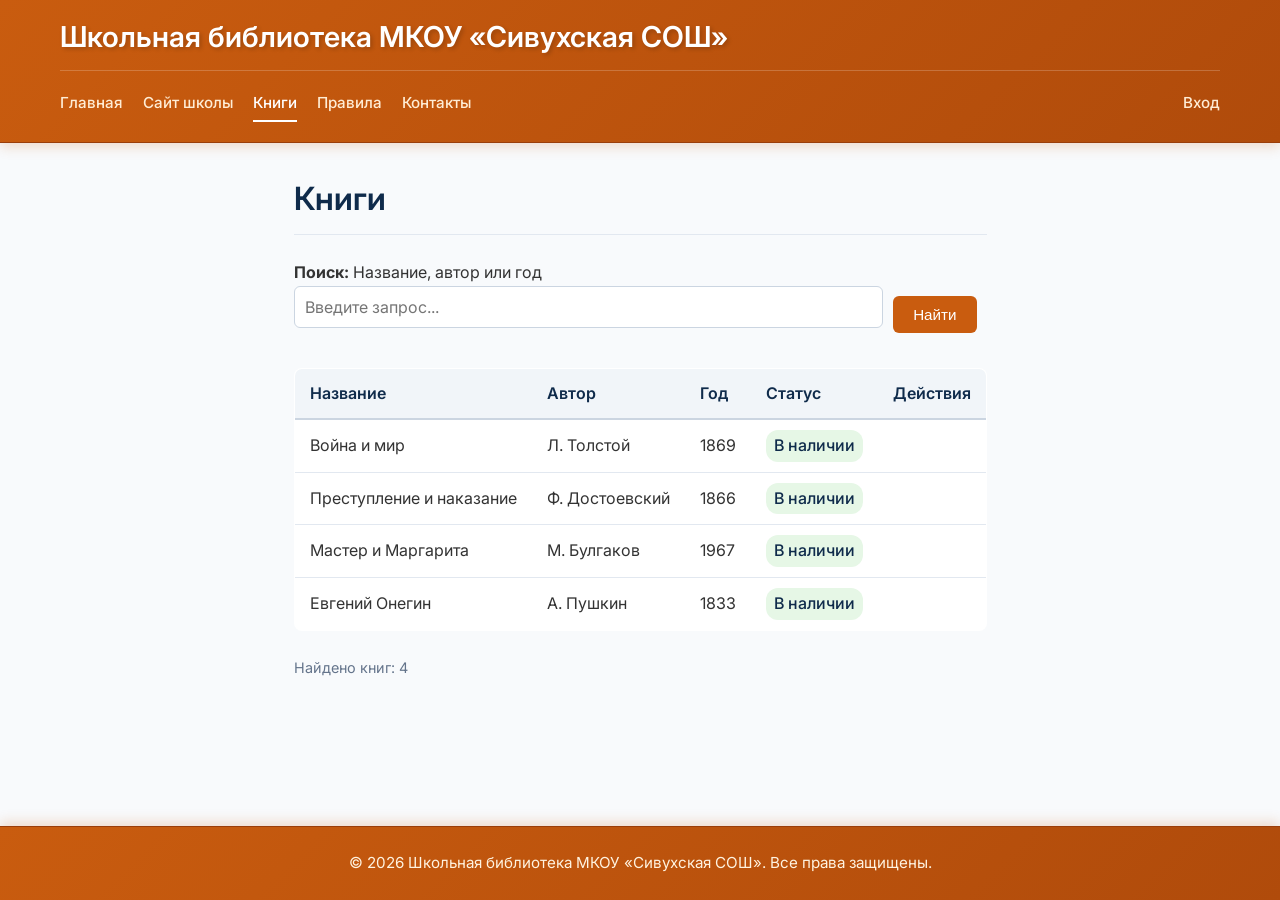
==== books.html @ e42923ff "Add files via upload" ====
<!DOCTYPE html>
<html lang="ru">
<head>
    <meta charset="UTF-8">
    <meta name="viewport" content="width=device-width, initial-scale=1.0">
    <title>Книги - Школьная библиотека</title>
    <style>
        * {
            margin: 0;
            padding: 0;
            box-sizing: border-box;
        }

        body {
            font-family: 'Inter', sans-serif;
            line-height: 1.6;
            color: #333;
            background-color: #f8fafc;
            display: flex;
            flex-direction: column;
            min-height: 100vh;
        }

        .container {
            max-width: 1200px;
            margin: 0 auto;
            padding: 0 20px;
        }

        .site-header {
            background: linear-gradient(135deg, #c95c0f 0%, #b04b0b 100%);
            border-bottom: 1px solid #9a3e0a;
            padding: 20px 0;
            box-shadow: 0 4px 12px rgba(201,92,15,0.2);
            margin-bottom: 30px;
        }

        .site-title {
            font-size: 1.8rem;
            font-weight: 600;
            color: #ffffff;
            margin-bottom: 15px;
            line-height: 1.2;
            text-shadow: 2px 2px 4px rgba(0,0,0,0.2);
        }

        .main-nav {
            margin-top: 15px;
            border-top: 1px solid rgba(255,255,255,0.2);
            padding-top: 15px;
        }

        .nav-wrapper {
            display: flex;
            justify-content: space-between;
            align-items: center;
            flex-wrap: wrap;
            gap: 10px 20px;
        }

        .nav-links {
            display: flex;
            flex-wrap: wrap;
            gap: 0 20px;
            align-items: center;
        }

        .nav-auth {
            display: flex;
            gap: 0 20px;
            align-items: center;
        }

        .nav-links a,
        .nav-auth a {
            text-decoration: none;
            color: #ffedd5;
            font-weight: 500;
            font-size: 0.95rem;
            padding: 5px 0;
            transition: color 0.2s ease;
            border-bottom: 2px solid transparent;
            white-space: nowrap;
        }

        .nav-links a:hover,
        .nav-links a.active,
        .nav-auth a:hover,
        .nav-auth a.active {
            color: #ffffff;
            border-bottom-color: #ffffff;
        }

        .admin-only {
            display: none;
        }

        main {
            flex: 1;
            padding-bottom: 40px;
        }

        h2 {
            font-size: 2rem;
            font-weight: 600;
            color: #0f2b4b;
            margin-bottom: 25px;
            border-bottom: 1px solid #e2e8f0;
            padding-bottom: 10px;
        }

        h3 {
            font-size: 1.3rem;
            font-weight: 600;
            color: #1e3a5f;
            margin-top: 25px;
            margin-bottom: 15px;
        }

        .info-block, .stats-block {
            background-color: #ffffff;
            padding: 25px;
            border-radius: 8px;
            box-shadow: 0 2px 8px rgba(0,0,0,0.05);
            margin-bottom: 30px;
            border: 1px solid #e2e8f0;
        }

        .stats-grid {
            display: grid;
            grid-template-columns: repeat(auto-fit, minmax(150px, 1fr));
            gap: 20px;
            margin-top: 15px;
        }

        .stat-item {
            text-align: center;
            padding: 15px;
            background-color: #f1f5f9;
            border-radius: 6px;
        }

        .stat-number {
            display: block;
            font-size: 2.2rem;
            font-weight: 700;
            color: #0f2b4b;
            line-height: 1.2;
        }

        .stat-label {
            font-size: 0.9rem;
            color: #4a5568;
        }

        table {
            width: 100%;
            border-collapse: collapse;
            background-color: #ffffff;
            border: 1px solid #e2e8f0;
            border-radius: 8px;
            overflow: hidden;
            margin-bottom: 25px;
        }

        th {
            background-color: #f1f5f9;
            color: #0f2b4b;
            font-weight: 600;
            text-align: left;
            padding: 12px 15px;
            border-bottom: 2px solid #cbd5e1;
        }

        td {
            padding: 10px 15px;
            border-bottom: 1px solid #e2e8f0;
        }

        tr:last-child td {
            border-bottom: none;
        }

        .status-available {
            color: #0f2b4b;
            font-weight: 500;
            background-color: #e6f7e6;
            padding: 3px 8px;
            border-radius: 12px;
            display: inline-block;
        }

        .status-issued {
            color: #b91c1c;
            font-weight: 500;
            background-color: #fee2e2;
            padding: 3px 8px;
            border-radius: 12px;
            display: inline-block;
        }

        button, .button {
            background-color: #c95c0f;
            color: white;
            border: none;
            padding: 10px 20px;
            border-radius: 6px;
            font-size: 0.95rem;
            font-weight: 500;
            cursor: pointer;
            transition: background-color 0.2s ease;
            display: inline-block;
            text-decoration: none;
            margin-right: 10px;
        }

        button:hover, .button:hover {
            background-color: #b04b0b;
        }

        .action-btn {
            background-color: #e2e8f0;
            color: #0f2b4b;
            padding: 5px 10px;
            font-size: 0.8rem;
            border: none;
            border-radius: 4px;
            cursor: pointer;
        }

        .action-btn:hover {
            background-color: #cbd5e1;
        }

        input[type="text"],
        input[type="password"],
        select {
            width: 100%;
            padding: 10px;
            border: 1px solid #cbd5e1;
            border-radius: 6px;
            font-size: 1rem;
            margin-bottom: 15px;
            font-family: inherit;
        }

        input:focus, select:focus {
            outline: none;
            border-color: #c95c0f;
            box-shadow: 0 0 0 2px rgba(201,92,15,0.1);
        }

        .site-footer {
            background: linear-gradient(135deg, #c95c0f 0%, #b04b0b 100%);
            border-top: 1px solid #9a3e0a;
            padding: 25px 0;
            text-align: center;
            color: #fff3e0;
            font-size: 0.95rem;
            margin-top: auto;
            box-shadow: 0 -4px 12px rgba(201,92,15,0.2);
        }

        .site-footer p {
            margin: 0;
            line-height: 1.5;
        }

        .text-muted {
            color: #64748b;
            font-size: 0.9rem;
        }

        @media (max-width: 768px) {
            .site-title {
                font-size: 1.2rem;
                text-align: center;
            }
            .nav-wrapper {
                flex-direction: column;
                align-items: stretch;
            }
            .nav-links {
                justify-content: center;
                flex-wrap: wrap;
                gap: 8px 12px;
            }
            .nav-links a {
                font-size: 0.85rem;
                white-space: normal;
                text-align: center;
                padding: 4px 6px;
            }
            .nav-auth {
                text-align: center;
                margin-top: 5px;
            }
            .stats-grid {
                grid-template-columns: 1fr;
            }
            .info-block img {
                max-width: 100%;
                height: auto;
            }
            button, .button {
                width: 100% !important;
                display: block !important;
                margin-left: 0 !important;
                margin-right: 0 !important;
                white-space: normal !important;
                word-break: break-word !important;
                padding: 8px 4px !important;
                font-size: 0.85rem !important;
            }
            input[type="text"],
            input[type="password"],
            select {
                width: 100% !important;
            }
            .table-wrapper {
                overflow-x: auto;
            }
            table {
                min-width: 500px;
            }
            .contacts-employee {
                flex-direction: column !important;
                text-align: center !important;
            }
            .contacts-employee img {
                width: 180px !important;
                height: 180px !important;
                margin: 0 auto 15px !important;
            }
            .contacts-employee div {
                text-align: center !important;
            }
        }
    </style>
    <style>
        @media (max-width: 768px) {
            button, .button, .btn, #searchBtn, #searchReaderBtn, #historySearchBtn, #addBookBtn, #addReaderBtn, #issueBtn, #returnBtn, #loginBtn {
                width: 100% !important;
                max-width: 100% !important;
                display: block !important;
                white-space: normal !important;
                word-break: break-word !important;
                padding: 8px 4px !important;
                font-size: 14px !important;
                box-sizing: border-box !important;
            }
            input, select {
                width: 100% !important;
                box-sizing: border-box !important;
            }
            .table-wrapper {
                overflow-x: auto !important;
            }
        }
    </style>
    <link rel="preconnect" href="https://fonts.googleapis.com">
    <link rel="preconnect" href="https://fonts.gstatic.com" crossorigin>
    <link href="https://fonts.googleapis.com/css2?family=Inter:opsz,wght@14..32,400;14..32,500;14..32,600;14..32,700&display=swap" rel="stylesheet">
    
</head>
<body>
    <div style="display: none;">forced update</div>
    <header class="site-header">
        <div class="container">
            <h1 class="site-title">Школьная библиотека МКОУ «Сивухская СОШ»</h1>
            <nav class="main-nav">
                <div class="nav-wrapper">
                    <div class="nav-links">
                        <a href="index.html">Главная</a>
                        <a href="https://sivukh-sosh.gosuslugi.ru/" target="_blank">Сайт школы</a>
                        <a href="books.html" class="active">Книги</a>
                        <a href="readers.html" class="admin-only">Читатели</a>
                        <a href="issue.html" class="admin-only">Выдача</a>
                        <a href="history.html" class="admin-only">История</a>
                        <a href="rules.html">Правила</a>
                        <a href="contacts.html">Контакты</a>
                    </div>
                    <div class="nav-auth">
                        <a href="login.html" id="login-link">Вход</a>
                    </div>
                </div>
            </nav>
        </div>
    </header>

    <main class="container">
        <h2>Книги</h2>

        <div style="margin-bottom: 25px;">
            <p><strong>Поиск:</strong> Название, автор или год</p>
            <div class="search-container" style="display: flex; gap: 10px; align-items: center; flex-wrap: wrap;">
                <input type="text" id="searchInput" placeholder="Введите запрос..." style="flex: 1; min-width: 150px;">
                <button id="searchBtn">Найти</button>
            </div>
        </div>

        <div class="admin-only" style="margin-bottom: 20px; width: 100%;">
            <button id="addBookBtn" style="width: 100%;">+ Добавить книгу</button>
            <span class="text-muted" style="display: block; text-align: center;">(только для администратора)</span>
        </div>

         <table>
            <thead>
                <tr>
                    <th>Название</th>
                    <th>Автор</th>
                    <th>Год</th>
                    <th>Статус</th>
                    <th>Действия</th>
                </tr>
            </thead>
            <tbody id="booksTableBody">
                <tr><td colspan="5" class="text-muted">Загрузка...</td></tr>
            </tbody>
        </table>

        <p class="text-muted">Найдено книг: <span id="bookCount">0</span></p>
    </main>

    <footer class="site-footer">
        <div class="container">
            <p>© 2026 Школьная библиотека МКОУ «Сивухская СОШ». Все права защищены.</p>
        </div>
    </footer>

    <script src="script.js"></script>
</body>
</html>
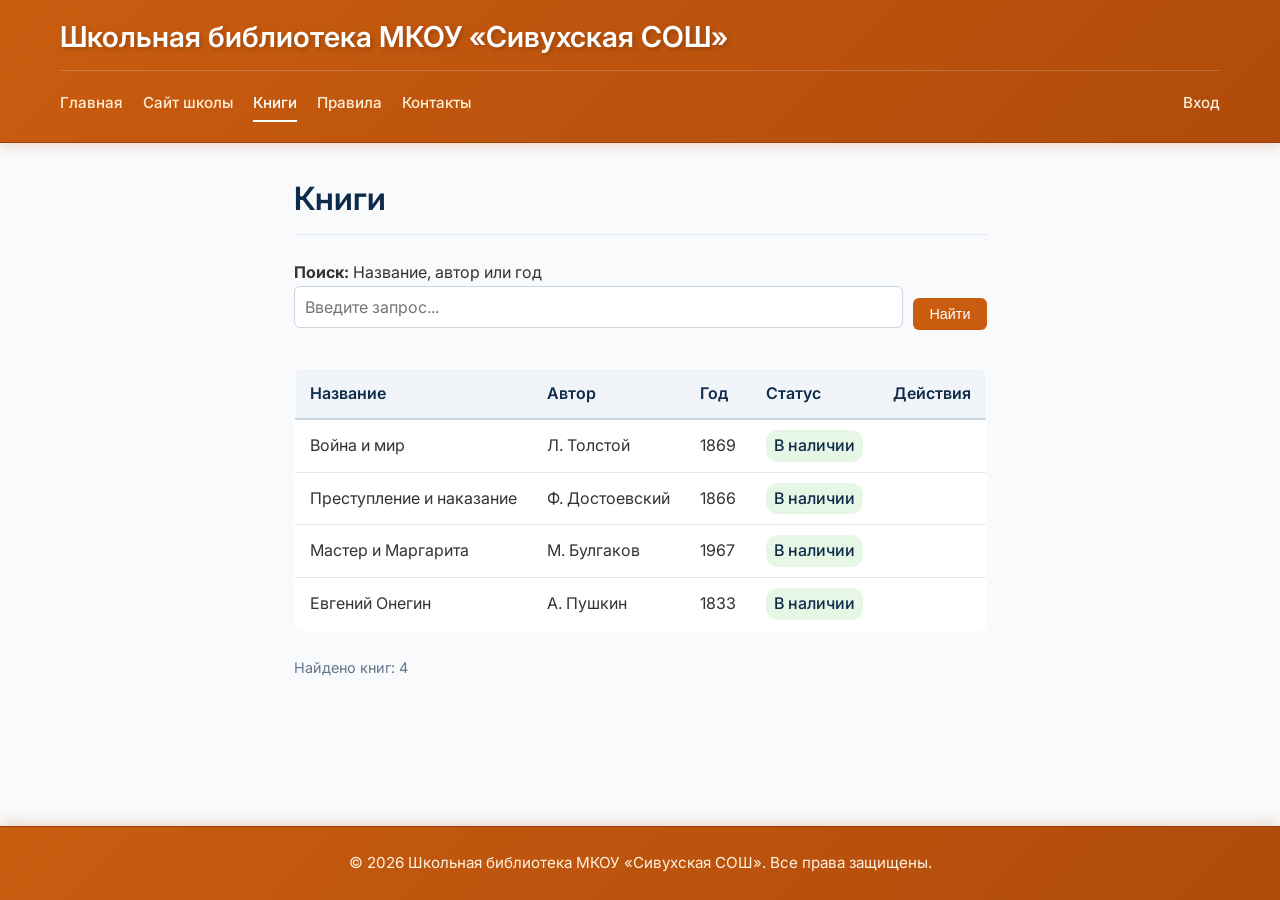
==== commit 3b8f1959: "Add files via upload" ====
--- a/books.html
+++ b/books.html
@@ -4,364 +4,10 @@
     <meta charset="UTF-8">
     <meta name="viewport" content="width=device-width, initial-scale=1.0">
     <title>Книги - Школьная библиотека</title>
-    <style>
-        * {
-            margin: 0;
-            padding: 0;
-            box-sizing: border-box;
-        }
-
-        body {
-            font-family: 'Inter', sans-serif;
-            line-height: 1.6;
-            color: #333;
-            background-color: #f8fafc;
-            display: flex;
-            flex-direction: column;
-            min-height: 100vh;
-        }
-
-        .container {
-            max-width: 1200px;
-            margin: 0 auto;
-            padding: 0 20px;
-        }
-
-        .site-header {
-            background: linear-gradient(135deg, #c95c0f 0%, #b04b0b 100%);
-            border-bottom: 1px solid #9a3e0a;
-            padding: 20px 0;
-            box-shadow: 0 4px 12px rgba(201,92,15,0.2);
-            margin-bottom: 30px;
-        }
-
-        .site-title {
-            font-size: 1.8rem;
-            font-weight: 600;
-            color: #ffffff;
-            margin-bottom: 15px;
-            line-height: 1.2;
-            text-shadow: 2px 2px 4px rgba(0,0,0,0.2);
-        }
-
-        .main-nav {
-            margin-top: 15px;
-            border-top: 1px solid rgba(255,255,255,0.2);
-            padding-top: 15px;
-        }
-
-        .nav-wrapper {
-            display: flex;
-            justify-content: space-between;
-            align-items: center;
-            flex-wrap: wrap;
-            gap: 10px 20px;
-        }
-
-        .nav-links {
-            display: flex;
-            flex-wrap: wrap;
-            gap: 0 20px;
-            align-items: center;
-        }
-
-        .nav-auth {
-            display: flex;
-            gap: 0 20px;
-            align-items: center;
-        }
-
-        .nav-links a,
-        .nav-auth a {
-            text-decoration: none;
-            color: #ffedd5;
-            font-weight: 500;
-            font-size: 0.95rem;
-            padding: 5px 0;
-            transition: color 0.2s ease;
-            border-bottom: 2px solid transparent;
-            white-space: nowrap;
-        }
-
-        .nav-links a:hover,
-        .nav-links a.active,
-        .nav-auth a:hover,
-        .nav-auth a.active {
-            color: #ffffff;
-            border-bottom-color: #ffffff;
-        }
-
-        .admin-only {
-            display: none;
-        }
-
-        main {
-            flex: 1;
-            padding-bottom: 40px;
-        }
-
-        h2 {
-            font-size: 2rem;
-            font-weight: 600;
-            color: #0f2b4b;
-            margin-bottom: 25px;
-            border-bottom: 1px solid #e2e8f0;
-            padding-bottom: 10px;
-        }
-
-        h3 {
-            font-size: 1.3rem;
-            font-weight: 600;
-            color: #1e3a5f;
-            margin-top: 25px;
-            margin-bottom: 15px;
-        }
-
-        .info-block, .stats-block {
-            background-color: #ffffff;
-            padding: 25px;
-            border-radius: 8px;
-            box-shadow: 0 2px 8px rgba(0,0,0,0.05);
-            margin-bottom: 30px;
-            border: 1px solid #e2e8f0;
-        }
-
-        .stats-grid {
-            display: grid;
-            grid-template-columns: repeat(auto-fit, minmax(150px, 1fr));
-            gap: 20px;
-            margin-top: 15px;
-        }
-
-        .stat-item {
-            text-align: center;
-            padding: 15px;
-            background-color: #f1f5f9;
-            border-radius: 6px;
-        }
-
-        .stat-number {
-            display: block;
-            font-size: 2.2rem;
-            font-weight: 700;
-            color: #0f2b4b;
-            line-height: 1.2;
-        }
-
-        .stat-label {
-            font-size: 0.9rem;
-            color: #4a5568;
-        }
-
-        table {
-            width: 100%;
-            border-collapse: collapse;
-            background-color: #ffffff;
-            border: 1px solid #e2e8f0;
-            border-radius: 8px;
-            overflow: hidden;
-            margin-bottom: 25px;
-        }
-
-        th {
-            background-color: #f1f5f9;
-            color: #0f2b4b;
-            font-weight: 600;
-            text-align: left;
-            padding: 12px 15px;
-            border-bottom: 2px solid #cbd5e1;
-        }
-
-        td {
-            padding: 10px 15px;
-            border-bottom: 1px solid #e2e8f0;
-        }
-
-        tr:last-child td {
-            border-bottom: none;
-        }
-
-        .status-available {
-            color: #0f2b4b;
-            font-weight: 500;
-            background-color: #e6f7e6;
-            padding: 3px 8px;
-            border-radius: 12px;
-            display: inline-block;
-        }
-
-        .status-issued {
-            color: #b91c1c;
-            font-weight: 500;
-            background-color: #fee2e2;
-            padding: 3px 8px;
-            border-radius: 12px;
-            display: inline-block;
-        }
-
-        button, .button {
-            background-color: #c95c0f;
-            color: white;
-            border: none;
-            padding: 10px 20px;
-            border-radius: 6px;
-            font-size: 0.95rem;
-            font-weight: 500;
-            cursor: pointer;
-            transition: background-color 0.2s ease;
-            display: inline-block;
-            text-decoration: none;
-            margin-right: 10px;
-        }
-
-        button:hover, .button:hover {
-            background-color: #b04b0b;
-        }
-
-        .action-btn {
-            background-color: #e2e8f0;
-            color: #0f2b4b;
-            padding: 5px 10px;
-            font-size: 0.8rem;
-            border: none;
-            border-radius: 4px;
-            cursor: pointer;
-        }
-
-        .action-btn:hover {
-            background-color: #cbd5e1;
-        }
-
-        input[type="text"],
-        input[type="password"],
-        select {
-            width: 100%;
-            padding: 10px;
-            border: 1px solid #cbd5e1;
-            border-radius: 6px;
-            font-size: 1rem;
-            margin-bottom: 15px;
-            font-family: inherit;
-        }
-
-        input:focus, select:focus {
-            outline: none;
-            border-color: #c95c0f;
-            box-shadow: 0 0 0 2px rgba(201,92,15,0.1);
-        }
-
-        .site-footer {
-            background: linear-gradient(135deg, #c95c0f 0%, #b04b0b 100%);
-            border-top: 1px solid #9a3e0a;
-            padding: 25px 0;
-            text-align: center;
-            color: #fff3e0;
-            font-size: 0.95rem;
-            margin-top: auto;
-            box-shadow: 0 -4px 12px rgba(201,92,15,0.2);
-        }
-
-        .site-footer p {
-            margin: 0;
-            line-height: 1.5;
-        }
-
-        .text-muted {
-            color: #64748b;
-            font-size: 0.9rem;
-        }
-
-        @media (max-width: 768px) {
-            .site-title {
-                font-size: 1.2rem;
-                text-align: center;
-            }
-            .nav-wrapper {
-                flex-direction: column;
-                align-items: stretch;
-            }
-            .nav-links {
-                justify-content: center;
-                flex-wrap: wrap;
-                gap: 8px 12px;
-            }
-            .nav-links a {
-                font-size: 0.85rem;
-                white-space: normal;
-                text-align: center;
-                padding: 4px 6px;
-            }
-            .nav-auth {
-                text-align: center;
-                margin-top: 5px;
-            }
-            .stats-grid {
-                grid-template-columns: 1fr;
-            }
-            .info-block img {
-                max-width: 100%;
-                height: auto;
-            }
-            button, .button {
-                width: 100% !important;
-                display: block !important;
-                margin-left: 0 !important;
-                margin-right: 0 !important;
-                white-space: normal !important;
-                word-break: break-word !important;
-                padding: 8px 4px !important;
-                font-size: 0.85rem !important;
-            }
-            input[type="text"],
-            input[type="password"],
-            select {
-                width: 100% !important;
-            }
-            .table-wrapper {
-                overflow-x: auto;
-            }
-            table {
-                min-width: 500px;
-            }
-            .contacts-employee {
-                flex-direction: column !important;
-                text-align: center !important;
-            }
-            .contacts-employee img {
-                width: 180px !important;
-                height: 180px !important;
-                margin: 0 auto 15px !important;
-            }
-            .contacts-employee div {
-                text-align: center !important;
-            }
-        }
-    </style>
-    <style>
-        @media (max-width: 768px) {
-            button, .button, .btn, #searchBtn, #searchReaderBtn, #historySearchBtn, #addBookBtn, #addReaderBtn, #issueBtn, #returnBtn, #loginBtn {
-                width: 100% !important;
-                max-width: 100% !important;
-                display: block !important;
-                white-space: normal !important;
-                word-break: break-word !important;
-                padding: 8px 4px !important;
-                font-size: 14px !important;
-                box-sizing: border-box !important;
-            }
-            input, select {
-                width: 100% !important;
-                box-sizing: border-box !important;
-            }
-            .table-wrapper {
-                overflow-x: auto !important;
-            }
-        }
-    </style>
     <link rel="preconnect" href="https://fonts.googleapis.com">
     <link rel="preconnect" href="https://fonts.gstatic.com" crossorigin>
     <link href="https://fonts.googleapis.com/css2?family=Inter:opsz,wght@14..32,400;14..32,500;14..32,600;14..32,700&display=swap" rel="stylesheet">
-    
+    <link rel="stylesheet" href="style.css">
 </head>
 <body>
     <div style="display: none;">forced update</div>
@@ -404,20 +50,22 @@
             <span class="text-muted" style="display: block; text-align: center;">(только для администратора)</span>
         </div>
 
-         <table>
-            <thead>
-                <tr>
-                    <th>Название</th>
-                    <th>Автор</th>
-                    <th>Год</th>
-                    <th>Статус</th>
-                    <th>Действия</th>
-                </tr>
-            </thead>
-            <tbody id="booksTableBody">
-                <tr><td colspan="5" class="text-muted">Загрузка...</td></tr>
-            </tbody>
-        </table>
+        <div class="table-wrapper">
+            <table>
+                <thead>
+                    <tr>
+                        <th>Название</th>
+                        <th>Автор</th>
+                        <th>Год</th>
+                        <th>Статус</th>
+                        <th>Действия</th>
+                    </tr>
+                </thead>
+                <tbody id="booksTableBody">
+                    <tr><td colspan="5" class="text-muted">Загрузка...</td></tr>
+                </tbody>
+            </table>
+        </div>
 
         <p class="text-muted">Найдено книг: <span id="bookCount">0</span></p>
     </main>
--- a/style.css
+++ b/style.css
@@ -0,0 +1,370 @@
+* {
+    margin: 0;
+    padding: 0;
+    box-sizing: border-box;
+}
+
+body {
+    font-family: 'Inter', sans-serif;
+    line-height: 1.6;
+    color: #333;
+    background-color: #f8fafc;
+    display: flex;
+    flex-direction: column;
+    min-height: 100vh;
+}
+
+.container {
+    max-width: 1200px;
+    margin: 0 auto;
+    padding: 0 20px;
+}
+
+.site-header {
+    background: linear-gradient(135deg, #c95c0f 0%, #b04b0b 100%);
+    border-bottom: 1px solid #9a3e0a;
+    padding: 20px 0;
+    box-shadow: 0 4px 12px rgba(201,92,15,0.2);
+    margin-bottom: 30px;
+}
+
+.site-title {
+    font-size: 1.8rem;
+    font-weight: 600;
+    color: #ffffff;
+    margin-bottom: 15px;
+    line-height: 1.2;
+    text-shadow: 2px 2px 4px rgba(0,0,0,0.2);
+}
+
+.main-nav {
+    margin-top: 15px;
+    border-top: 1px solid rgba(255,255,255,0.2);
+    padding-top: 15px;
+}
+
+.nav-wrapper {
+    display: flex;
+    justify-content: space-between;
+    align-items: center;
+    flex-wrap: wrap;
+    gap: 10px 20px;
+}
+
+.nav-links {
+    display: flex;
+    flex-wrap: wrap;
+    gap: 0 20px;
+    align-items: center;
+}
+
+.nav-auth {
+    display: flex;
+    gap: 0 20px;
+    align-items: center;
+}
+
+.nav-links a,
+.nav-auth a {
+    text-decoration: none;
+    color: #ffedd5;
+    font-weight: 500;
+    font-size: 0.95rem;
+    padding: 5px 0;
+    transition: color 0.2s ease;
+    border-bottom: 2px solid transparent;
+    white-space: nowrap;
+}
+
+.nav-links a:hover,
+.nav-links a.active,
+.nav-auth a:hover,
+.nav-auth a.active {
+    color: #ffffff;
+    border-bottom-color: #ffffff;
+}
+
+.admin-only {
+    display: none;
+}
+
+main {
+    flex: 1;
+    padding-bottom: 40px;
+}
+
+h2 {
+    font-size: 2rem;
+    font-weight: 600;
+    color: #0f2b4b;
+    margin-bottom: 25px;
+    border-bottom: 1px solid #e2e8f0;
+    padding-bottom: 10px;
+}
+
+h3 {
+    font-size: 1.3rem;
+    font-weight: 600;
+    color: #1e3a5f;
+    margin-top: 25px;
+    margin-bottom: 15px;
+}
+
+.info-block,
+.stats-block {
+    background-color: #ffffff;
+    padding: 25px;
+    border-radius: 8px;
+    box-shadow: 0 2px 8px rgba(0, 0, 0, 0.05);
+    margin-bottom: 30px;
+    border: 1px solid #e2e8f0;
+}
+
+.stats-grid {
+    display: grid;
+    grid-template-columns: repeat(auto-fit, minmax(150px, 1fr));
+    gap: 20px;
+    margin-top: 15px;
+}
+
+.stat-item {
+    text-align: center;
+    padding: 15px;
+    background-color: #f1f5f9;
+    border-radius: 6px;
+}
+
+.stat-number {
+    display: block;
+    font-size: 2.2rem;
+    font-weight: 700;
+    color: #0f2b4b;
+    line-height: 1.2;
+}
+
+.stat-label {
+    font-size: 0.9rem;
+    color: #4a5568;
+}
+
+table {
+    width: 100%;
+    border-collapse: collapse;
+    background-color: #ffffff;
+    border: 1px solid #e2e8f0;
+    border-radius: 8px;
+    overflow: hidden;
+    margin-bottom: 25px;
+}
+
+th {
+    background-color: #f1f5f9;
+    color: #0f2b4b;
+    font-weight: 600;
+    text-align: left;
+    padding: 12px 15px;
+    border-bottom: 2px solid #cbd5e1;
+}
+
+td {
+    padding: 10px 15px;
+    border-bottom: 1px solid #e2e8f0;
+}
+
+tr:last-child td {
+    border-bottom: none;
+}
+
+.status-available {
+    color: #0f2b4b;
+    font-weight: 500;
+    background-color: #e6f7e6;
+    padding: 3px 8px;
+    border-radius: 12px;
+    display: inline-block;
+}
+
+.status-issued {
+    color: #b91c1c;
+    font-weight: 500;
+    background-color: #fee2e2;
+    padding: 3px 8px;
+    border-radius: 12px;
+    display: inline-block;
+}
+
+button,
+.button {
+    background-color: #c95c0f;
+    color: white;
+    border: none;
+    padding: 8px 16px;
+    border-radius: 6px;
+    font-size: 0.9rem;
+    font-weight: 500;
+    cursor: pointer;
+    transition: background-color 0.2s ease;
+    display: inline-block;
+    text-decoration: none;
+}
+
+button:hover,
+.button:hover {
+    background-color: #b04b0b;
+}
+
+.action-btn {
+    background-color: #e2e8f0;
+    color: #0f2b4b;
+    padding: 4px 8px;
+    font-size: 0.75rem;
+    border: none;
+    border-radius: 4px;
+    cursor: pointer;
+    margin: 2px;
+}
+
+.action-btn:hover {
+    background-color: #cbd5e1;
+}
+
+input[type="text"],
+input[type="password"],
+select {
+    width: 100%;
+    padding: 10px;
+    border: 1px solid #cbd5e1;
+    border-radius: 6px;
+    font-size: 1rem;
+    margin-bottom: 15px;
+    font-family: inherit;
+}
+
+input:focus,
+select:focus {
+    outline: none;
+    border-color: #c95c0f;
+    box-shadow: 0 0 0 2px rgba(201, 92, 15, 0.1);
+}
+
+.site-footer {
+    background: linear-gradient(135deg, #c95c0f 0%, #b04b0b 100%);
+    border-top: 1px solid #9a3e0a;
+    padding: 25px 0;
+    text-align: center;
+    color: #fff3e0;
+    font-size: 0.95rem;
+    margin-top: auto;
+    box-shadow: 0 -4px 12px rgba(201, 92, 15, 0.2);
+}
+
+.site-footer p {
+    margin: 0;
+    line-height: 1.5;
+}
+
+.text-muted {
+    color: #64748b;
+    font-size: 0.9rem;
+}
+
+/* ===== МОБИЛЬНАЯ АДАПТАЦИЯ ===== */
+@media (max-width: 768px) {
+    .site-title {
+        font-size: 1.2rem;
+        text-align: center;
+    }
+
+    .nav-wrapper {
+        flex-direction: column;
+        align-items: stretch;
+    }
+
+    .nav-links {
+        justify-content: center;
+        flex-wrap: wrap;
+        gap: 8px 12px;
+    }
+
+    .nav-links a {
+        font-size: 0.85rem;
+        white-space: normal;
+        text-align: center;
+        padding: 4px 6px;
+    }
+
+    .nav-auth {
+        text-align: center;
+        margin-top: 5px;
+    }
+
+    .stats-grid {
+        grid-template-columns: 1fr;
+    }
+
+    .info-block img {
+        max-width: 100%;
+        height: auto;
+    }
+
+    button,
+    .button {
+        width: 100%;
+        padding: 10px 12px;
+        font-size: 0.9rem;
+        margin: 4px 0;
+    }
+
+    .action-btn {
+        display: inline-block;
+        width: auto;
+        padding: 4px 8px;
+        margin: 2px;
+    }
+
+    .search-container {
+        flex-direction: column;
+    }
+
+    .search-container input {
+        width: 100%;
+        margin-bottom: 8px;
+    }
+
+    .search-container button {
+        width: 100%;
+        margin: 0;
+    }
+
+    input[type="text"],
+    input[type="password"],
+    select {
+        width: 100%;
+        font-size: 16px;
+    }
+
+    .table-wrapper {
+        overflow-x: auto;
+        -webkit-overflow-scrolling: touch;
+    }
+
+    table {
+        min-width: 500px;
+    }
+
+    .contacts-employee {
+        flex-direction: column !important;
+        text-align: center !important;
+    }
+
+    .contacts-employee img {
+        width: 180px !important;
+        height: 180px !important;
+        margin: 0 auto 15px !important;
+        object-fit: cover !important;
+    }
+
+    .contacts-employee div {
+        text-align: center !important;
+    }
+}
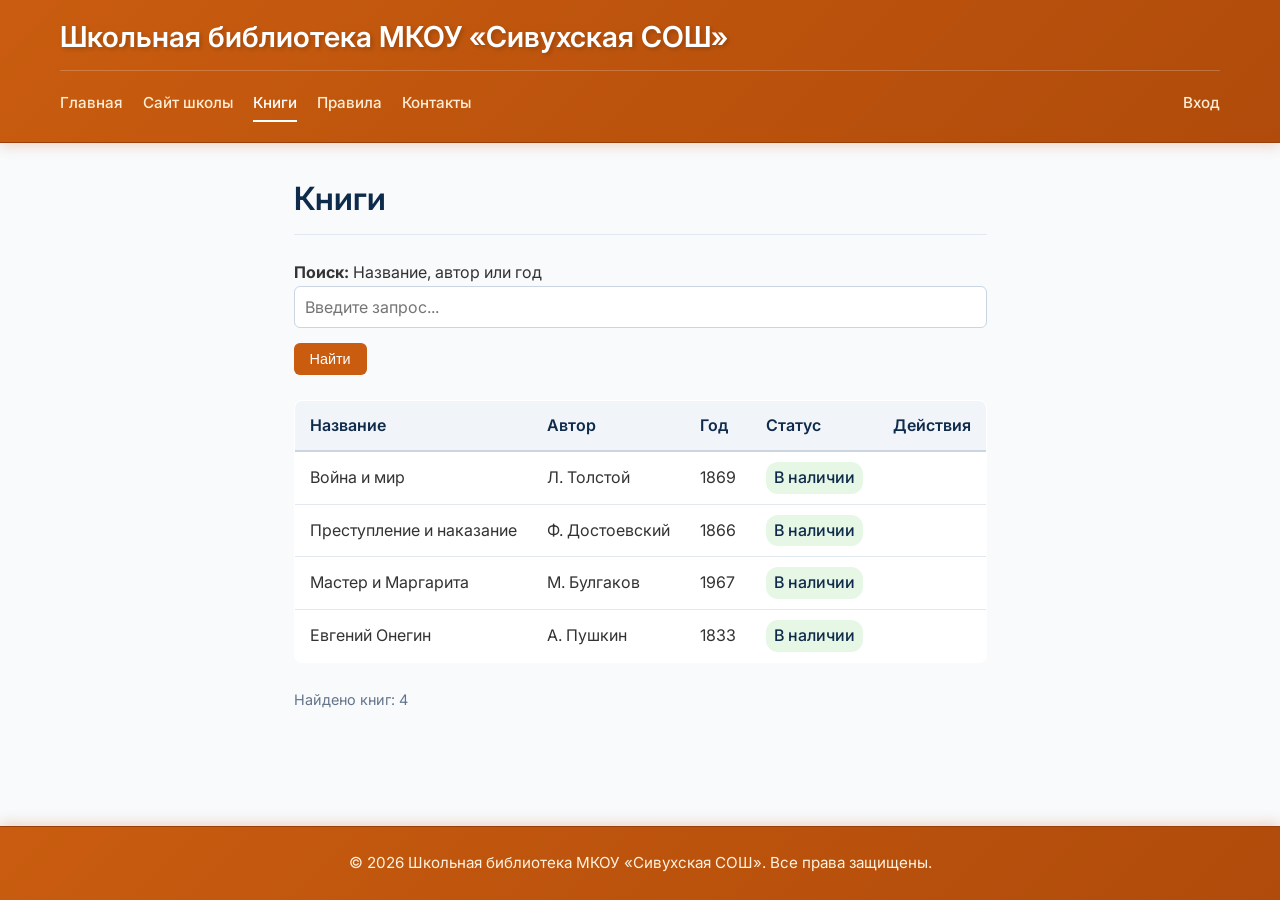
==== commit f43dcb2e: "Add files via upload" ====
--- a/books.html
+++ b/books.html
@@ -2,7 +2,7 @@
 <html lang="ru">
 <head>
     <meta charset="UTF-8">
-    <meta name="viewport" content="width=device-width, initial-scale=1.0">
+    <meta name="viewport" content="width=device-width, initial-scale=1.0, user-scalable=yes">
     <title>Книги - Школьная библиотека</title>
     <link rel="preconnect" href="https://fonts.googleapis.com">
     <link rel="preconnect" href="https://fonts.gstatic.com" crossorigin>
@@ -10,7 +10,6 @@
     <link rel="stylesheet" href="style.css">
 </head>
 <body>
-    <div style="display: none;">forced update</div>
     <header class="site-header">
         <div class="container">
             <h1 class="site-title">Школьная библиотека МКОУ «Сивухская СОШ»</h1>
@@ -39,15 +38,15 @@
 
         <div style="margin-bottom: 25px;">
             <p><strong>Поиск:</strong> Название, автор или год</p>
-            <div class="search-container" style="display: flex; gap: 10px; align-items: center; flex-wrap: wrap;">
-                <input type="text" id="searchInput" placeholder="Введите запрос..." style="flex: 1; min-width: 150px;">
+            <div class="search-container">
+                <input type="text" id="searchInput" placeholder="Введите запрос...">
                 <button id="searchBtn">Найти</button>
             </div>
         </div>
 
-        <div class="admin-only" style="margin-bottom: 20px; width: 100%;">
-            <button id="addBookBtn" style="width: 100%;">+ Добавить книгу</button>
-            <span class="text-muted" style="display: block; text-align: center;">(только для администратора)</span>
+        <div class="admin-only" style="margin-bottom: 20px;">
+            <button id="addBookBtn">+ Добавить книгу</button>
+            <span class="text-muted" style="display: block; text-align: center; margin-top: 5px;">(только для администратора)</span>
         </div>
 
         <div class="table-wrapper">
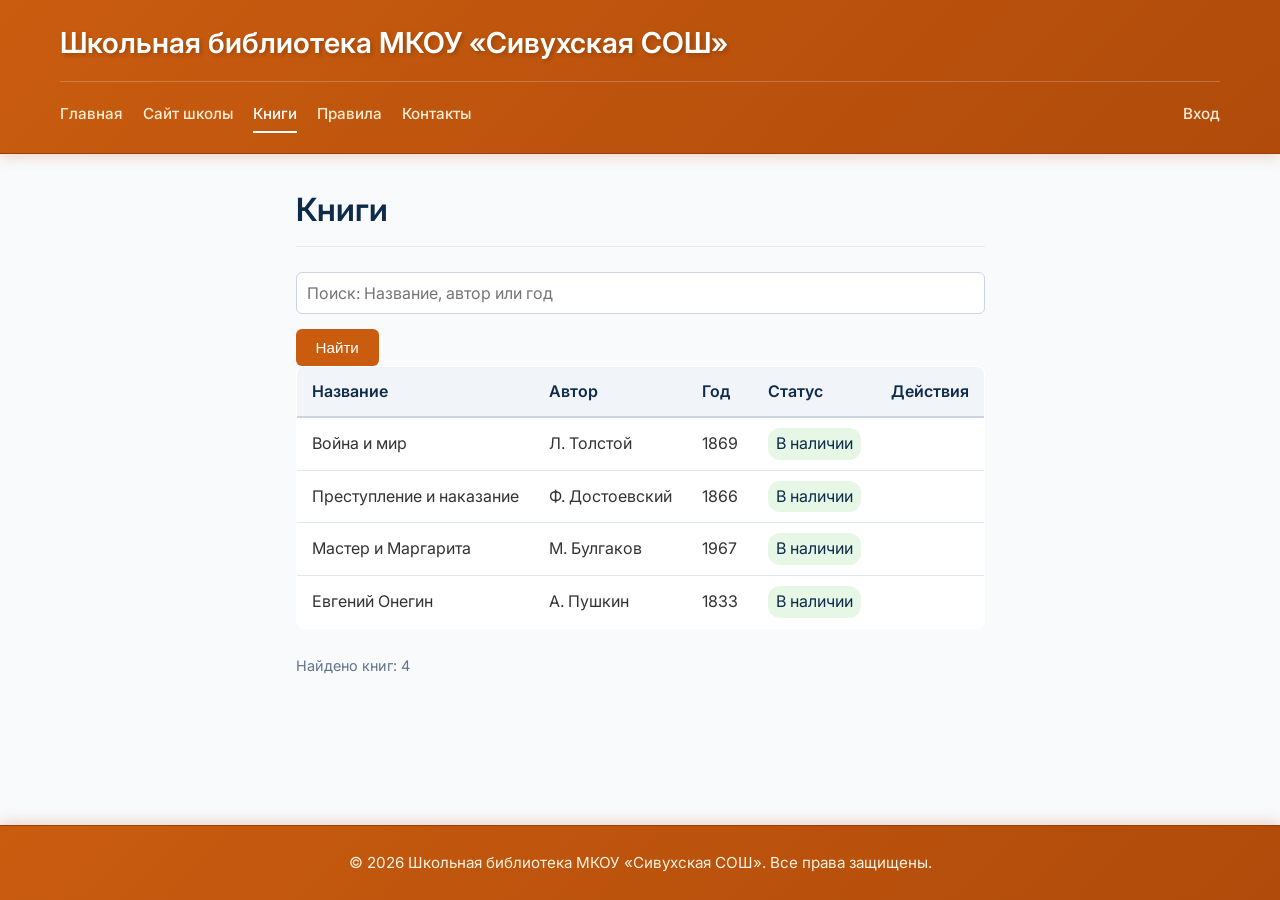
==== commit 334f0021: "Add files via upload" ====
--- a/books.html
+++ b/books.html
@@ -36,17 +36,14 @@
     <main class="container">
         <h2>Книги</h2>
 
-        <div style="margin-bottom: 25px;">
-            <p><strong>Поиск:</strong> Название, автор или год</p>
-            <div class="search-container">
-                <input type="text" id="searchInput" placeholder="Введите запрос...">
-                <button id="searchBtn">Найти</button>
-            </div>
+        <div class="search-container">
+            <input type="text" id="searchInput" placeholder="Поиск: Название, автор или год">
+            <button id="searchBtn">Найти</button>
         </div>
 
-        <div class="admin-only" style="margin-bottom: 20px;">
+        <div class="admin-only">
             <button id="addBookBtn">+ Добавить книгу</button>
-            <span class="text-muted" style="display: block; text-align: center; margin-top: 5px;">(только для администратора)</span>
+            <p class="text-muted">(только для администратора)</p>
         </div>
 
         <div class="table-wrapper">
--- a/style.css
+++ b/style.css
@@ -20,6 +20,7 @@
     padding: 0 20px;
 }
 
+/* ШАПКА */
 .site-header {
     background: linear-gradient(135deg, #c95c0f 0%, #b04b0b 100%);
     border-bottom: 1px solid #9a3e0a;
@@ -31,12 +32,12 @@
 .site-title {
     font-size: 1.8rem;
     font-weight: 600;
-    color: #ffffff;
+    color: #fff;
     margin-bottom: 15px;
-    line-height: 1.2;
     text-shadow: 2px 2px 4px rgba(0,0,0,0.2);
 }
 
+/* МЕНЮ */
 .main-nav {
     margin-top: 15px;
     border-top: 1px solid rgba(255,255,255,0.2);
@@ -71,7 +72,7 @@
     font-weight: 500;
     font-size: 0.95rem;
     padding: 5px 0;
-    transition: color 0.2s ease;
+    transition: color 0.2s;
     border-bottom: 2px solid transparent;
     white-space: nowrap;
 }
@@ -80,14 +81,15 @@
 .nav-links a.active,
 .nav-auth a:hover,
 .nav-auth a.active {
-    color: #ffffff;
-    border-bottom-color: #ffffff;
+    color: #fff;
+    border-bottom-color: #fff;
 }
 
 .admin-only {
     display: none;
 }
 
+/* ОСНОВНОЙ КОНТЕНТ */
 main {
     flex: 1;
     padding-bottom: 40px;
@@ -110,16 +112,24 @@
     margin-bottom: 15px;
 }
 
-.info-block,
-.stats-block {
-    background-color: #ffffff;
+/* БЛОКИ */
+.info-block, .stats-block {
+    background: #fff;
     padding: 25px;
     border-radius: 8px;
-    box-shadow: 0 2px 8px rgba(0, 0, 0, 0.05);
+    box-shadow: 0 2px 8px rgba(0,0,0,0.05);
     margin-bottom: 30px;
     border: 1px solid #e2e8f0;
 }
 
+.info-block img {
+    max-width: 100%;
+    margin-top: 20px;
+    border-radius: 12px;
+    box-shadow: 0 4px 12px rgba(0,0,0,0.1);
+}
+
+/* СТАТИСТИКА */
 .stats-grid {
     display: grid;
     grid-template-columns: repeat(auto-fit, minmax(150px, 1fr));
@@ -130,7 +140,7 @@
 .stat-item {
     text-align: center;
     padding: 15px;
-    background-color: #f1f5f9;
+    background: #f1f5f9;
     border-radius: 6px;
 }
 
@@ -139,7 +149,6 @@
     font-size: 2.2rem;
     font-weight: 700;
     color: #0f2b4b;
-    line-height: 1.2;
 }
 
 .stat-label {
@@ -147,10 +156,11 @@
     color: #4a5568;
 }
 
+/* ТАБЛИЦЫ */
 table {
     width: 100%;
     border-collapse: collapse;
-    background-color: #ffffff;
+    background: #fff;
     border: 1px solid #e2e8f0;
     border-radius: 8px;
     overflow: hidden;
@@ -158,7 +168,7 @@
 }
 
 th {
-    background-color: #f1f5f9;
+    background: #f1f5f9;
     color: #0f2b4b;
     font-weight: 600;
     text-align: left;
@@ -175,10 +185,10 @@
     border-bottom: none;
 }
 
+/* СТАТУСЫ */
 .status-available {
     color: #0f2b4b;
-    font-weight: 500;
-    background-color: #e6f7e6;
+    background: #e6f7e6;
     padding: 3px 8px;
     border-radius: 12px;
     display: inline-block;
@@ -186,51 +196,43 @@
 
 .status-issued {
     color: #b91c1c;
-    font-weight: 500;
-    background-color: #fee2e2;
+    background: #fee2e2;
     padding: 3px 8px;
     border-radius: 12px;
     display: inline-block;
 }
 
-button,
-.button {
-    background-color: #c95c0f;
-    color: white;
+/* КНОПКИ */
+button, .button {
+    background: #c95c0f;
+    color: #fff;
     border: none;
-    padding: 8px 16px;
+    padding: 10px 20px;
     border-radius: 6px;
-    font-size: 0.9rem;
+    font-size: 0.95rem;
     font-weight: 500;
     cursor: pointer;
-    transition: background-color 0.2s ease;
-    display: inline-block;
-    text-decoration: none;
-}
-
-button:hover,
-.button:hover {
-    background-color: #b04b0b;
+    transition: background 0.2s;
+}
+
+button:hover, .button:hover {
+    background: #b04b0b;
 }
 
 .action-btn {
-    background-color: #e2e8f0;
-    color: #0f2b4b;
-    padding: 4px 8px;
-    font-size: 0.75rem;
-    border: none;
+    background: #e2e8f0;
+    color: #0f2b4b;
+    padding: 5px 10px;
+    font-size: 0.8rem;
     border-radius: 4px;
-    cursor: pointer;
-    margin: 2px;
 }
 
 .action-btn:hover {
-    background-color: #cbd5e1;
-}
-
-input[type="text"],
-input[type="password"],
-select {
+    background: #cbd5e1;
+}
+
+/* ФОРМЫ */
+input, select {
     width: 100%;
     padding: 10px;
     border: 1px solid #cbd5e1;
@@ -240,13 +242,13 @@
     font-family: inherit;
 }
 
-input:focus,
-select:focus {
+input:focus, select:focus {
     outline: none;
     border-color: #c95c0f;
-    box-shadow: 0 0 0 2px rgba(201, 92, 15, 0.1);
-}
-
+    box-shadow: 0 0 0 2px rgba(201,92,15,0.1);
+}
+
+/* ПОДВАЛ */
 .site-footer {
     background: linear-gradient(135deg, #c95c0f 0%, #b04b0b 100%);
     border-top: 1px solid #9a3e0a;
@@ -255,12 +257,11 @@
     color: #fff3e0;
     font-size: 0.95rem;
     margin-top: auto;
-    box-shadow: 0 -4px 12px rgba(201, 92, 15, 0.2);
+    box-shadow: 0 -4px 12px rgba(201,92,15,0.2);
 }
 
 .site-footer p {
     margin: 0;
-    line-height: 1.5;
 }
 
 .text-muted {
@@ -282,7 +283,6 @@
 
     .nav-links {
         justify-content: center;
-        flex-wrap: wrap;
         gap: 8px 12px;
     }
 
@@ -302,69 +302,67 @@
         grid-template-columns: 1fr;
     }
 
-    .info-block img {
-        max-width: 100%;
-        height: auto;
-    }
-
-    button,
-    .button {
+    .search-container {
+        display: flex;
+        flex-direction: row;
+        flex-wrap: wrap;
+        gap: 8px;
         width: 100%;
-        padding: 10px 12px;
-        font-size: 0.9rem;
-        margin: 4px 0;
-    }
-
-    .action-btn {
+    }
+
+    .search-container input {
+        flex: 2;
+        min-width: 150px;
+    }
+
+    .search-container button {
+        flex: 1;
+        min-width: 80px;
+    }
+
+    .admin-only button {
+        width: auto;
+        min-width: 160px;
         display: inline-block;
-        width: auto;
-        padding: 4px 8px;
-        margin: 2px;
-    }
-
-    .search-container {
-        flex-direction: column;
-    }
-
-    .search-container input {
-        width: 100%;
-        margin-bottom: 8px;
-    }
-
-    .search-container button {
-        width: 100%;
-        margin: 0;
-    }
-
-    input[type="text"],
-    input[type="password"],
-    select {
-        width: 100%;
-        font-size: 16px;
     }
 
     .table-wrapper {
         overflow-x: auto;
-        -webkit-overflow-scrolling: touch;
+        width: 100%;
     }
 
     table {
-        min-width: 500px;
-    }
-
-    .contacts-employee {
-        flex-direction: column !important;
-        text-align: center !important;
-    }
-
-    .contacts-employee img {
-        width: 180px !important;
-        height: 180px !important;
-        margin: 0 auto 15px !important;
-        object-fit: cover !important;
-    }
-
-    .contacts-employee div {
-        text-align: center !important;
+        min-width: 100%;
+    }
+
+    .flex-grid {
+        display: flex;
+        flex-direction: column;
+        gap: 15px;
+    }
+
+    .employee-card {
+        display: flex;
+        align-items: center;
+        gap: 15px;
+        flex-wrap: wrap;
+    }
+
+    .employee-card img {
+        width: 80px;
+        height: 80px;
+        object-fit: cover;
+        border-radius: 12px;
+    }
+
+    .issue-return-block {
+        width: 100%;
+        margin-bottom: 20px;
+    }
+
+    .login-box {
+        width: 100%;
+        max-width: 300px;
+        margin: 0 auto;
     }
 }
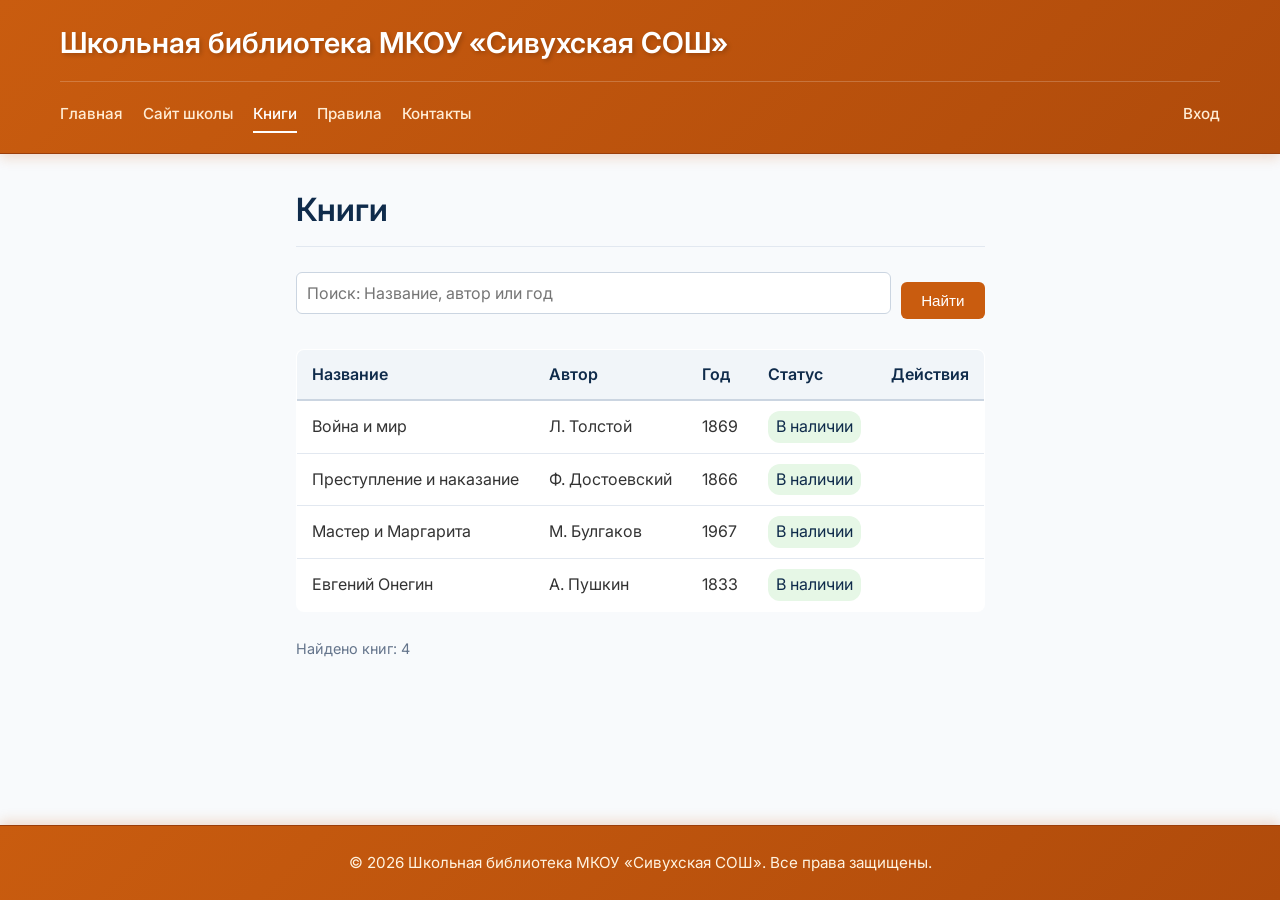
==== commit e02c90c1: "Add files via upload" ====
--- a/books.html
+++ b/books.html
@@ -41,9 +41,8 @@
             <button id="searchBtn">Найти</button>
         </div>
 
-        <div class="admin-only">
+        <div class="admin-only add-book-section">
             <button id="addBookBtn">+ Добавить книгу</button>
-            <p class="text-muted">(только для администратора)</p>
         </div>
 
         <div class="table-wrapper">
@@ -55,8 +54,7 @@
                         <th>Год</th>
                         <th>Статус</th>
                         <th>Действия</th>
-                    </tr>
-                </thead>
+                    </thead>
                 <tbody id="booksTableBody">
                     <tr><td colspan="5" class="text-muted">Загрузка...</td></tr>
                 </tbody>
--- a/style.css
+++ b/style.css
@@ -20,7 +20,7 @@
     padding: 0 20px;
 }
 
-/* ШАПКА */
+/* ===== ШАПКА ===== */
 .site-header {
     background: linear-gradient(135deg, #c95c0f 0%, #b04b0b 100%);
     border-bottom: 1px solid #9a3e0a;
@@ -37,7 +37,7 @@
     text-shadow: 2px 2px 4px rgba(0,0,0,0.2);
 }
 
-/* МЕНЮ */
+/* ===== МЕНЮ ===== */
 .main-nav {
     margin-top: 15px;
     border-top: 1px solid rgba(255,255,255,0.2);
@@ -89,7 +89,7 @@
     display: none;
 }
 
-/* ОСНОВНОЙ КОНТЕНТ */
+/* ===== ОСНОВНОЙ КОНТЕНТ ===== */
 main {
     flex: 1;
     padding-bottom: 40px;
@@ -112,7 +112,7 @@
     margin-bottom: 15px;
 }
 
-/* БЛОКИ */
+/* ===== БЛОКИ ===== */
 .info-block, .stats-block {
     background: #fff;
     padding: 25px;
@@ -129,7 +129,7 @@
     box-shadow: 0 4px 12px rgba(0,0,0,0.1);
 }
 
-/* СТАТИСТИКА */
+/* ===== СТАТИСТИКА ===== */
 .stats-grid {
     display: grid;
     grid-template-columns: repeat(auto-fit, minmax(150px, 1fr));
@@ -156,7 +156,7 @@
     color: #4a5568;
 }
 
-/* ТАБЛИЦЫ */
+/* ===== ТАБЛИЦЫ ===== */
 table {
     width: 100%;
     border-collapse: collapse;
@@ -185,7 +185,7 @@
     border-bottom: none;
 }
 
-/* СТАТУСЫ */
+/* ===== СТАТУСЫ ===== */
 .status-available {
     color: #0f2b4b;
     background: #e6f7e6;
@@ -202,7 +202,7 @@
     display: inline-block;
 }
 
-/* КНОПКИ */
+/* ===== КНОПКИ (ОСНОВНЫЕ) ===== */
 button, .button {
     background: #c95c0f;
     color: #fff;
@@ -231,7 +231,44 @@
     background: #cbd5e1;
 }
 
-/* ФОРМЫ */
+/* ===== ПОИСК (ОСНОВНЫЕ СТИЛИ) ===== */
+.search-container {
+    display: flex;
+    gap: 10px;
+    margin-bottom: 20px;
+    align-items: center;
+    flex-wrap: wrap;
+}
+
+.search-container input {
+    flex: 1;
+    min-width: 200px;
+}
+
+.search-container button {
+    flex-shrink: 0;
+    white-space: nowrap;
+}
+
+/* ===== КНОПКИ ДОБАВЛЕНИЯ ===== */
+.admin-only {
+    margin-bottom: 20px;
+}
+
+.admin-only button {
+    width: 100%;
+    max-width: 300px;
+    margin-bottom: 5px;
+}
+
+.admin-only .text-muted {
+    display: block;
+    font-size: 0.8rem;
+    color: #666;
+    margin-top: 5px;
+}
+
+/* ===== ФОРМЫ ===== */
 input, select {
     width: 100%;
     padding: 10px;
@@ -248,7 +285,7 @@
     box-shadow: 0 0 0 2px rgba(201,92,15,0.1);
 }
 
-/* ПОДВАЛ */
+/* ===== ПОДВАЛ ===== */
 .site-footer {
     background: linear-gradient(135deg, #c95c0f 0%, #b04b0b 100%);
     border-top: 1px solid #9a3e0a;
@@ -269,6 +306,77 @@
     font-size: 0.9rem;
 }
 
+/* ===== КАРТОЧКИ ДЛЯ КОНТАКТОВ ===== */
+.card {
+    background: #fff;
+    padding: 25px;
+    border-radius: 8px;
+    border: 1px solid #e2e8f0;
+    margin-bottom: 20px;
+}
+
+.flex-grid {
+    display: flex;
+    gap: 30px;
+    margin-bottom: 20px;
+}
+
+.flex-grid .card {
+    flex: 1;
+    margin-bottom: 0;
+}
+
+.employee-card {
+    display: flex;
+    align-items: center;
+    gap: 25px;
+    margin-bottom: 25px;
+    flex-wrap: wrap;
+}
+
+.employee-card img {
+    width: 120px;
+    height: 120px;
+    object-fit: cover;
+    border-radius: 16px;
+    box-shadow: 0 4px 12px rgba(0,0,0,0.1);
+}
+
+.issue-return-block {
+    background: #f1f5f9;
+    padding: 25px;
+    border-radius: 8px;
+    flex: 1;
+}
+
+.issue-return-block h3 {
+    margin-top: 0;
+    margin-bottom: 15px;
+}
+
+.issue-return-block button {
+    width: 100%;
+    margin-top: 10px;
+}
+
+.login-box {
+    max-width: 400px;
+    margin: 0 auto;
+    background: #fff;
+    padding: 30px;
+    border-radius: 12px;
+    box-shadow: 0 4px 12px rgba(0,0,0,0.1);
+}
+
+.login-box input {
+    margin-bottom: 20px;
+}
+
+.login-box button {
+    width: 100%;
+    margin-top: 10px;
+}
+
 /* ===== МОБИЛЬНАЯ АДАПТАЦИЯ ===== */
 @media (max-width: 768px) {
     .site-title {
@@ -302,8 +410,8 @@
         grid-template-columns: 1fr;
     }
 
+    /* ===== ПОИСК ===== */
     .search-container {
-        display: flex;
         flex-direction: row;
         flex-wrap: wrap;
         gap: 8px;
@@ -320,10 +428,12 @@
         min-width: 80px;
     }
 
+    /* ===== КНОПКИ ДОБАВЛЕНИЯ ===== */
     .admin-only button {
-        width: auto;
-        min-width: 160px;
-        display: inline-block;
+        width: 100% !important;
+        max-width: none !important;
+        min-width: auto !important;
+        display: block !important;
     }
 
     .table-wrapper {
@@ -332,27 +442,29 @@
     }
 
     table {
-        min-width: 100%;
-    }
-
+        min-width: 500px;
+    }
+
+    /* ===== КОНТАКТЫ ===== */
     .flex-grid {
-        display: flex;
         flex-direction: column;
         gap: 15px;
     }
 
+    .flex-grid .card {
+        flex: auto;
+    }
+
     .employee-card {
-        display: flex;
-        align-items: center;
+        flex-direction: column;
+        text-align: center;
         gap: 15px;
-        flex-wrap: wrap;
     }
 
     .employee-card img {
-        width: 80px;
-        height: 80px;
-        object-fit: cover;
-        border-radius: 12px;
+        width: 120px;
+        height: 120px;
+        margin: 0 auto;
     }
 
     .issue-return-block {
@@ -364,5 +476,6 @@
         width: 100%;
         max-width: 300px;
         margin: 0 auto;
+        padding: 20px;
     }
 }
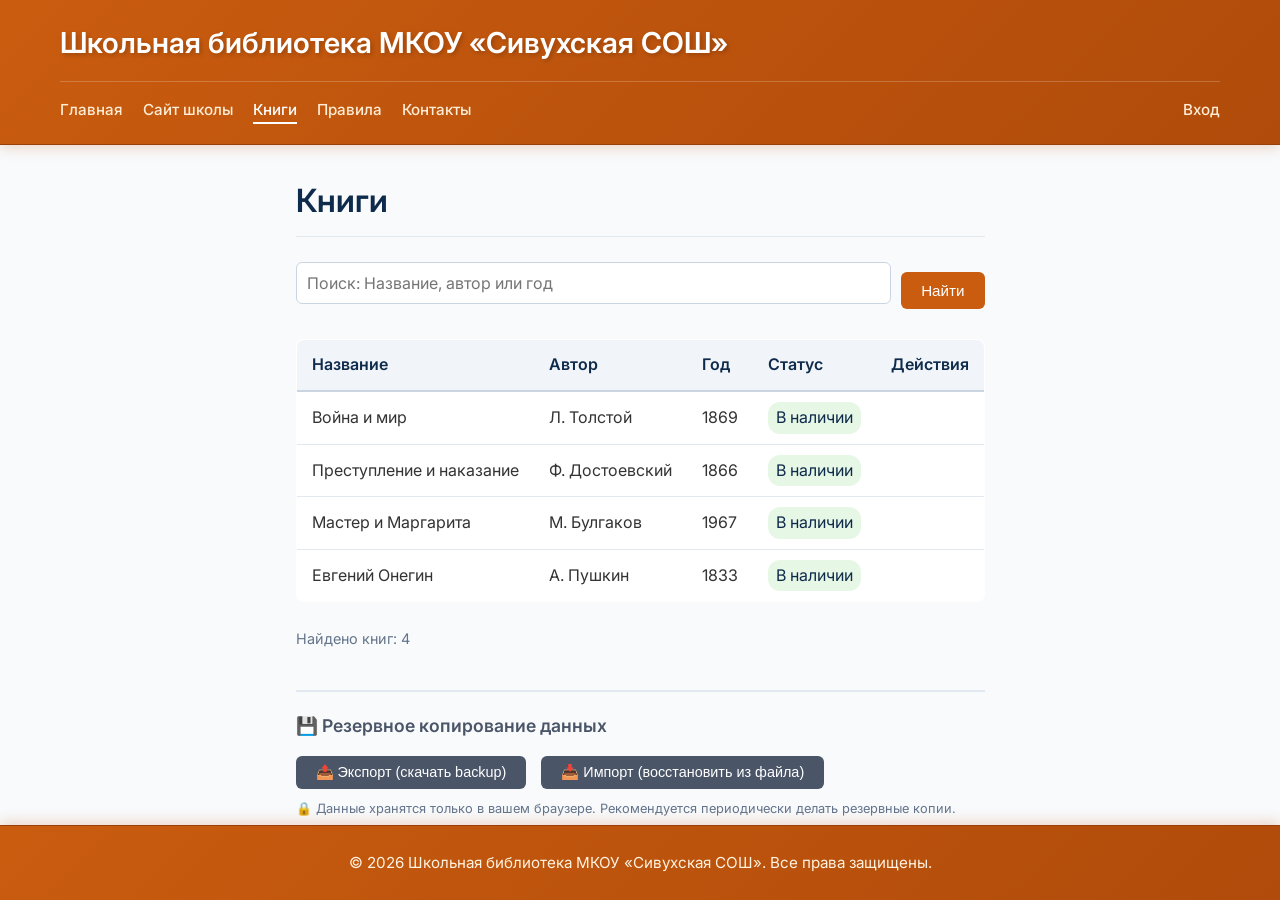
==== commit 1f360e4f: "Update books.html" ====
--- a/books.html
+++ b/books.html
@@ -72,4 +72,4 @@
 
     <script src="script.js"></script>
 </body>
-</html>+</html>
--- a/style.css
+++ b/style.css
@@ -37,7 +37,7 @@
     text-shadow: 2px 2px 4px rgba(0,0,0,0.2);
 }
 
-/* ===== МЕНЮ ===== */
+/* ===== МЕНЮ (ВСЕ ВКЛАДКИ В ОДНУ СТРОКУ) ===== */
 .main-nav {
     margin-top: 15px;
     border-top: 1px solid rgba(255,255,255,0.2);
@@ -46,10 +46,10 @@
 
 .nav-wrapper {
     display: flex;
+    flex-wrap: wrap;
+    align-items: center;
     justify-content: space-between;
-    align-items: center;
-    flex-wrap: wrap;
-    gap: 10px 20px;
+    gap: 15px 20px;
 }
 
 .nav-links {
@@ -57,12 +57,15 @@
     flex-wrap: wrap;
     gap: 0 20px;
     align-items: center;
+    flex: 1;
 }
 
 .nav-auth {
     display: flex;
+    flex-wrap: wrap;
     gap: 0 20px;
     align-items: center;
+    flex-shrink: 0;
 }
 
 .nav-links a,
@@ -75,6 +78,9 @@
     transition: color 0.2s;
     border-bottom: 2px solid transparent;
     white-space: nowrap;
+    line-height: 1;
+    display: inline-flex;
+    align-items: center;
 }
 
 .nav-links a:hover,
@@ -202,7 +208,7 @@
     display: inline-block;
 }
 
-/* ===== КНОПКИ (ОСНОВНЫЕ) ===== */
+/* ===== КНОПКИ ===== */
 button, .button {
     background: #c95c0f;
     color: #fff;
@@ -231,7 +237,7 @@
     background: #cbd5e1;
 }
 
-/* ===== ПОИСК (ОСНОВНЫЕ СТИЛИ) ===== */
+/* ===== ПОИСК ===== */
 .search-container {
     display: flex;
     gap: 10px;
@@ -266,6 +272,39 @@
     font-size: 0.8rem;
     color: #666;
     margin-top: 5px;
+}
+
+/* ===== КНОПКИ БЭКАПА ===== */
+.backup-section {
+    margin-top: 40px;
+    padding-top: 20px;
+    border-top: 2px solid #e2e8f0;
+}
+
+.backup-title {
+    font-size: 1.1rem;
+    font-weight: 600;
+    color: #4a5568;
+    margin-bottom: 15px;
+    display: flex;
+    align-items: center;
+    gap: 8px;
+}
+
+.backup-buttons {
+    display: flex;
+    gap: 15px;
+    flex-wrap: wrap;
+}
+
+.backup-buttons button {
+    background: #4a5568;
+    padding: 8px 20px;
+    font-size: 0.9rem;
+}
+
+.backup-buttons button:hover {
+    background: #2d3748;
 }
 
 /* ===== ФОРМЫ ===== */
@@ -387,11 +426,14 @@
     .nav-wrapper {
         flex-direction: column;
         align-items: stretch;
+        gap: 10px;
     }
 
     .nav-links {
         justify-content: center;
+        flex-wrap: wrap;
         gap: 8px 12px;
+        flex: none;
     }
 
     .nav-links a {
@@ -403,14 +445,14 @@
 
     .nav-auth {
         text-align: center;
-        margin-top: 5px;
+        justify-content: center;
+        margin-top: 0;
     }
 
     .stats-grid {
         grid-template-columns: 1fr;
     }
 
-    /* ===== ПОИСК ===== */
     .search-container {
         flex-direction: row;
         flex-wrap: wrap;
@@ -428,11 +470,9 @@
         min-width: 80px;
     }
 
-    /* ===== КНОПКИ ДОБАВЛЕНИЯ ===== */
     .admin-only button {
         width: 100% !important;
         max-width: none !important;
-        min-width: auto !important;
         display: block !important;
     }
 
@@ -445,7 +485,6 @@
         min-width: 500px;
     }
 
-    /* ===== КОНТАКТЫ ===== */
     .flex-grid {
         flex-direction: column;
         gap: 15px;
@@ -478,4 +517,12 @@
         margin: 0 auto;
         padding: 20px;
     }
+    
+    .backup-buttons {
+        flex-direction: column;
+    }
+    
+    .backup-buttons button {
+        width: 100%;
+    }
 }
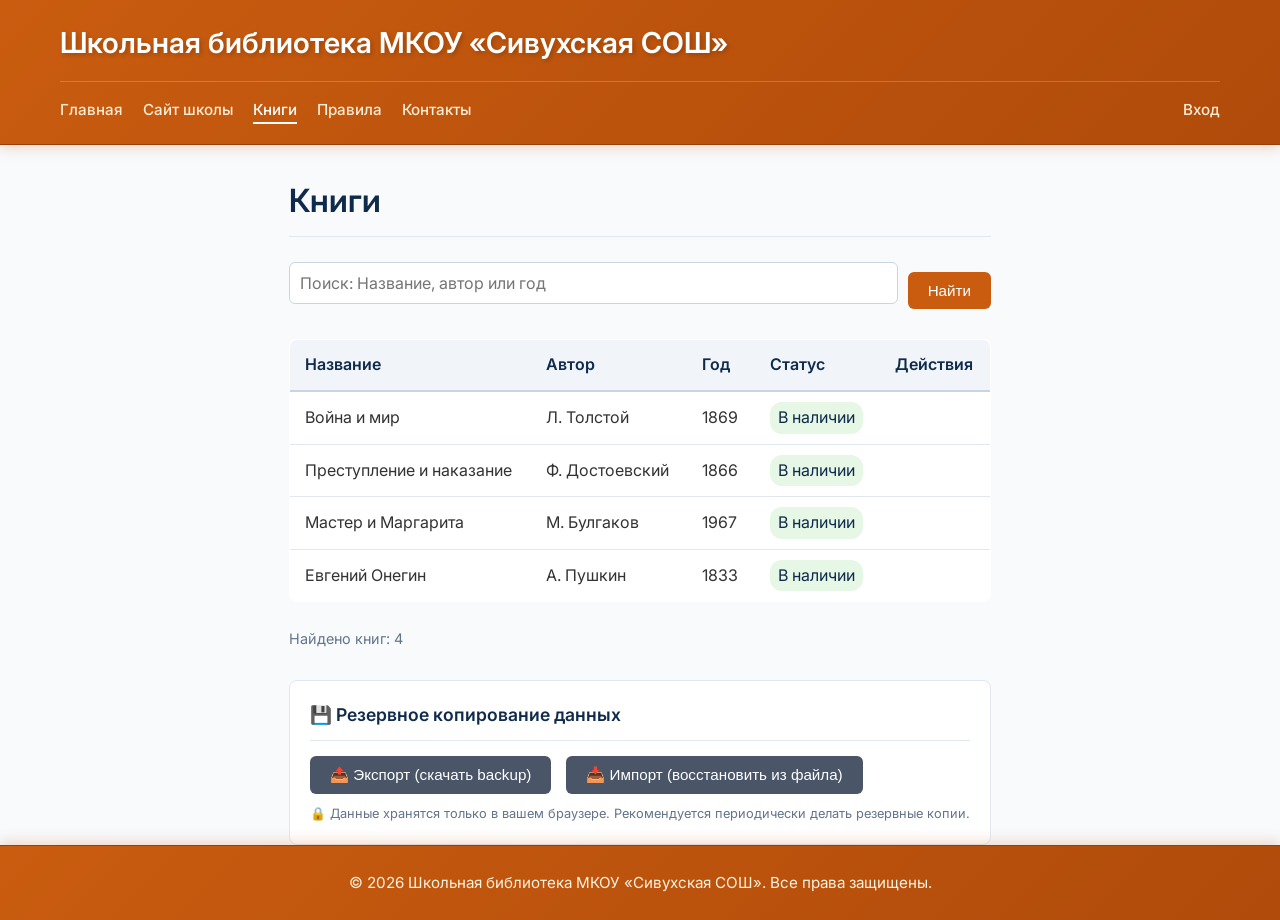
==== commit d8bf728a: "Add files via upload" ====
--- a/books.html
+++ b/books.html
@@ -7,7 +7,7 @@
     <link rel="preconnect" href="https://fonts.googleapis.com">
     <link rel="preconnect" href="https://fonts.gstatic.com" crossorigin>
     <link href="https://fonts.googleapis.com/css2?family=Inter:opsz,wght@14..32,400;14..32,500;14..32,600;14..32,700&display=swap" rel="stylesheet">
-    <link rel="stylesheet" href="style.css">
+    <link rel="stylesheet" href="stylee.css">
 </head>
 <body>
     <header class="site-header">
@@ -54,7 +54,8 @@
                         <th>Год</th>
                         <th>Статус</th>
                         <th>Действия</th>
-                    </thead>
+                    </tr>
+                </thead>
                 <tbody id="booksTableBody">
                     <tr><td colspan="5" class="text-muted">Загрузка...</td></tr>
                 </tbody>
@@ -72,4 +73,4 @@
 
     <script src="script.js"></script>
 </body>
-</html>
+</html>
--- a/stylee.css
+++ b/stylee.css
@@ -0,0 +1,513 @@
+* {
+    margin: 0;
+    padding: 0;
+    box-sizing: border-box;
+}
+
+body {
+    font-family: 'Inter', sans-serif;
+    line-height: 1.6;
+    color: #333;
+    background-color: #f8fafc;
+    display: flex;
+    flex-direction: column;
+    min-height: 100vh;
+}
+
+.container {
+    max-width: 1200px;
+    margin: 0 auto;
+    padding: 0 20px;
+}
+
+/* ===== ШАПКА ===== */
+.site-header {
+    background: linear-gradient(135deg, #c95c0f 0%, #b04b0b 100%);
+    border-bottom: 1px solid #9a3e0a;
+    padding: 20px 0;
+    box-shadow: 0 4px 12px rgba(201,92,15,0.2);
+    margin-bottom: 30px;
+}
+
+.site-title {
+    font-size: 1.8rem;
+    font-weight: 600;
+    color: #fff;
+    margin-bottom: 15px;
+    text-shadow: 2px 2px 4px rgba(0,0,0,0.2);
+}
+
+/* ===== МЕНЮ (ВСЕ ВКЛАДКИ В ОДНУ СТРОКУ) ===== */
+.main-nav {
+    margin-top: 15px;
+    border-top: 1px solid rgba(255,255,255,0.2);
+    padding-top: 15px;
+}
+
+.nav-wrapper {
+    display: flex;
+    align-items: center;
+    justify-content: flex-start;
+    gap: 20px;
+    flex-wrap: wrap;
+}
+
+.nav-links {
+    display: flex;
+    flex-wrap: wrap;
+    gap: 0 20px;
+    align-items: center;
+}
+
+.nav-auth {
+    display: flex;
+    flex-wrap: wrap;
+    gap: 0 20px;
+    align-items: center;
+    flex-shrink: 0;
+    margin-left: auto;
+}
+
+.nav-links a,
+.nav-auth a {
+    text-decoration: none;
+    color: #ffedd5;
+    font-weight: 500;
+    font-size: 0.95rem;
+    padding: 5px 0;
+    transition: color 0.2s;
+    border-bottom: 2px solid transparent;
+    white-space: nowrap;
+    line-height: 1;
+    display: inline-flex;
+    align-items: center;
+}
+
+.nav-links a:hover,
+.nav-links a.active,
+.nav-auth a:hover,
+.nav-auth a.active {
+    color: #fff;
+    border-bottom-color: #fff;
+}
+
+.admin-only {
+    display: none;
+}
+
+/* ===== ОСНОВНОЙ КОНТЕНТ ===== */
+main {
+    flex: 1;
+    padding-bottom: 40px;
+}
+
+h2 {
+    font-size: 2rem;
+    font-weight: 600;
+    color: #0f2b4b;
+    margin-bottom: 25px;
+    border-bottom: 1px solid #e2e8f0;
+    padding-bottom: 10px;
+}
+
+h3 {
+    font-size: 1.3rem;
+    font-weight: 600;
+    color: #1e3a5f;
+    margin-top: 25px;
+    margin-bottom: 15px;
+}
+
+/* ===== БЛОКИ ===== */
+.info-block, .stats-block {
+    background: #fff;
+    padding: 25px;
+    border-radius: 8px;
+    box-shadow: 0 2px 8px rgba(0,0,0,0.05);
+    margin-bottom: 30px;
+    border: 1px solid #e2e8f0;
+}
+
+.info-block img {
+    max-width: 100%;
+    margin-top: 20px;
+    border-radius: 12px;
+    box-shadow: 0 4px 12px rgba(0,0,0,0.1);
+}
+
+/* ===== СТАТИСТИКА ===== */
+.stats-grid {
+    display: grid;
+    grid-template-columns: repeat(auto-fit, minmax(150px, 1fr));
+    gap: 20px;
+    margin-top: 15px;
+}
+
+.stat-item {
+    text-align: center;
+    padding: 15px;
+    background: #f1f5f9;
+    border-radius: 6px;
+}
+
+.stat-number {
+    display: block;
+    font-size: 2.2rem;
+    font-weight: 700;
+    color: #0f2b4b;
+}
+
+.stat-label {
+    font-size: 0.9rem;
+    color: #4a5568;
+}
+
+/* ===== ТАБЛИЦЫ ===== */
+table {
+    width: 100%;
+    border-collapse: collapse;
+    background: #fff;
+    border: 1px solid #e2e8f0;
+    border-radius: 8px;
+    overflow: hidden;
+    margin-bottom: 25px;
+}
+
+th {
+    background: #f1f5f9;
+    color: #0f2b4b;
+    font-weight: 600;
+    text-align: left;
+    padding: 12px 15px;
+    border-bottom: 2px solid #cbd5e1;
+}
+
+td {
+    padding: 10px 15px;
+    border-bottom: 1px solid #e2e8f0;
+}
+
+tr:last-child td {
+    border-bottom: none;
+}
+
+/* ===== СТАТУСЫ ===== */
+.status-available {
+    color: #0f2b4b;
+    background: #e6f7e6;
+    padding: 3px 8px;
+    border-radius: 12px;
+    display: inline-block;
+}
+
+.status-issued {
+    color: #b91c1c;
+    background: #fee2e2;
+    padding: 3px 8px;
+    border-radius: 12px;
+    display: inline-block;
+}
+
+/* ===== КНОПКИ ===== */
+button, .button {
+    background: #c95c0f;
+    color: #fff;
+    border: none;
+    padding: 10px 20px;
+    border-radius: 6px;
+    font-size: 0.95rem;
+    font-weight: 500;
+    cursor: pointer;
+    transition: background 0.2s;
+}
+
+button:hover, .button:hover {
+    background: #b04b0b;
+}
+
+.action-btn {
+    background: #e2e8f0;
+    color: #0f2b4b;
+    padding: 5px 10px;
+    font-size: 0.8rem;
+    border-radius: 4px;
+}
+
+.action-btn:hover {
+    background: #cbd5e1;
+}
+
+/* ===== ПОИСК ===== */
+.search-container {
+    display: flex;
+    gap: 10px;
+    margin-bottom: 20px;
+    align-items: center;
+    flex-wrap: wrap;
+}
+
+.search-container input {
+    flex: 1;
+    min-width: 200px;
+}
+
+.search-container button {
+    flex-shrink: 0;
+    white-space: nowrap;
+}
+
+/* ===== КНОПКИ ДОБАВЛЕНИЯ ===== */
+.admin-only {
+    margin-bottom: 20px;
+}
+
+.admin-only button {
+    width: 100%;
+    max-width: 300px;
+    margin-bottom: 5px;
+}
+
+.admin-only .text-muted {
+    display: block;
+    font-size: 0.8rem;
+    color: #666;
+    margin-top: 5px;
+}
+
+/* ===== ФОРМЫ ===== */
+input, select {
+    width: 100%;
+    padding: 10px;
+    border: 1px solid #cbd5e1;
+    border-radius: 6px;
+    font-size: 1rem;
+    margin-bottom: 15px;
+    font-family: inherit;
+}
+
+input:focus, select:focus {
+    outline: none;
+    border-color: #c95c0f;
+    box-shadow: 0 0 0 2px rgba(201,92,15,0.1);
+}
+
+/* ===== ПОДВАЛ ===== */
+.site-footer {
+    background: linear-gradient(135deg, #c95c0f 0%, #b04b0b 100%);
+    border-top: 1px solid #9a3e0a;
+    padding: 25px 0;
+    text-align: center;
+    color: #fff3e0;
+    font-size: 0.95rem;
+    margin-top: auto;
+    box-shadow: 0 -4px 12px rgba(201,92,15,0.2);
+}
+
+.site-footer p {
+    margin: 0;
+}
+
+.text-muted {
+    color: #64748b;
+    font-size: 0.9rem;
+}
+
+/* ===== КАРТОЧКИ ДЛЯ КОНТАКТОВ ===== */
+.card {
+    background: #fff;
+    padding: 25px;
+    border-radius: 8px;
+    border: 1px solid #e2e8f0;
+    margin-bottom: 20px;
+}
+
+.flex-grid {
+    display: flex;
+    gap: 30px;
+    margin-bottom: 20px;
+}
+
+.flex-grid .card {
+    flex: 1;
+    margin-bottom: 0;
+}
+
+.employee-card {
+    display: flex;
+    align-items: center;
+    gap: 25px;
+    margin-bottom: 25px;
+    flex-wrap: wrap;
+}
+
+.employee-card img {
+    width: 120px;
+    height: 120px;
+    object-fit: cover;
+    border-radius: 16px;
+    box-shadow: 0 4px 12px rgba(0,0,0,0.1);
+}
+
+.issue-return-block {
+    background: #f1f5f9;
+    padding: 25px;
+    border-radius: 8px;
+    flex: 1;
+}
+
+.issue-return-block h3 {
+    margin-top: 0;
+    margin-bottom: 15px;
+}
+
+.issue-return-block button {
+    width: 100%;
+    margin-top: 10px;
+}
+
+.login-box {
+    max-width: 400px;
+    margin: 0 auto;
+    background: #fff;
+    padding: 30px;
+    border-radius: 12px;
+    box-shadow: 0 4px 12px rgba(0,0,0,0.1);
+}
+
+.login-box input {
+    margin-bottom: 20px;
+}
+
+.login-box button {
+    width: 100%;
+    margin-top: 10px;
+}
+
+/* ===== РЕЗЕРВНОЕ КОПИРОВАНИЕ ===== */
+.backup-section {
+    background: #fff;
+    padding: 20px;
+    border-radius: 8px;
+    border: 1px solid #e2e8f0;
+    margin-top: 30px;
+}
+
+.backup-title {
+    font-size: 1.1rem;
+    font-weight: 600;
+    color: #0f2b4b;
+    margin-bottom: 15px;
+    padding-bottom: 10px;
+    border-bottom: 1px solid #e2e8f0;
+}
+
+.backup-buttons {
+    display: flex;
+    gap: 15px;
+    flex-wrap: wrap;
+}
+
+.backup-buttons button {
+    background: #4a5568;
+}
+
+.backup-buttons button:hover {
+    background: #2d3748;
+}
+
+/* ===== МОБИЛЬНАЯ АДАПТАЦИЯ ===== */
+@media (max-width: 768px) {
+    .site-title {
+        font-size: 1.2rem;
+        text-align: center;
+    }
+
+    .nav-links a {
+        font-size: 0.85rem;
+        white-space: normal;
+        text-align: center;
+        padding: 4px 6px;
+    }
+
+    .nav-auth {
+        justify-content: center;
+        margin-top: 0;
+    }
+
+    .stats-grid {
+        grid-template-columns: 1fr;
+    }
+
+    .search-container {
+        flex-direction: row;
+        flex-wrap: wrap;
+        gap: 8px;
+        width: 100%;
+    }
+
+    .search-container input {
+        flex: 2;
+        min-width: 150px;
+    }
+
+    .search-container button {
+        flex: 1;
+        min-width: 80px;
+    }
+
+    .admin-only button {
+        width: 100% !important;
+        max-width: none !important;
+        display: block !important;
+    }
+
+    .table-wrapper {
+        overflow-x: auto;
+        width: 100%;
+    }
+
+    table {
+        min-width: 500px;
+    }
+
+    .flex-grid {
+        flex-direction: column;
+        gap: 15px;
+    }
+
+    .flex-grid .card {
+        flex: auto;
+    }
+
+    .employee-card {
+        flex-direction: column;
+        text-align: center;
+        gap: 15px;
+    }
+
+    .employee-card img {
+        width: 120px;
+        height: 120px;
+        margin: 0 auto;
+    }
+
+    .issue-return-block {
+        width: 100%;
+        margin-bottom: 20px;
+    }
+
+    .login-box {
+        width: 100%;
+        max-width: 300px;
+        margin: 0 auto;
+        padding: 20px;
+    }
+
+    .backup-buttons {
+        flex-direction: column;
+    }
+    
+    .backup-buttons button {
+        width: 100%;
+    }
+}
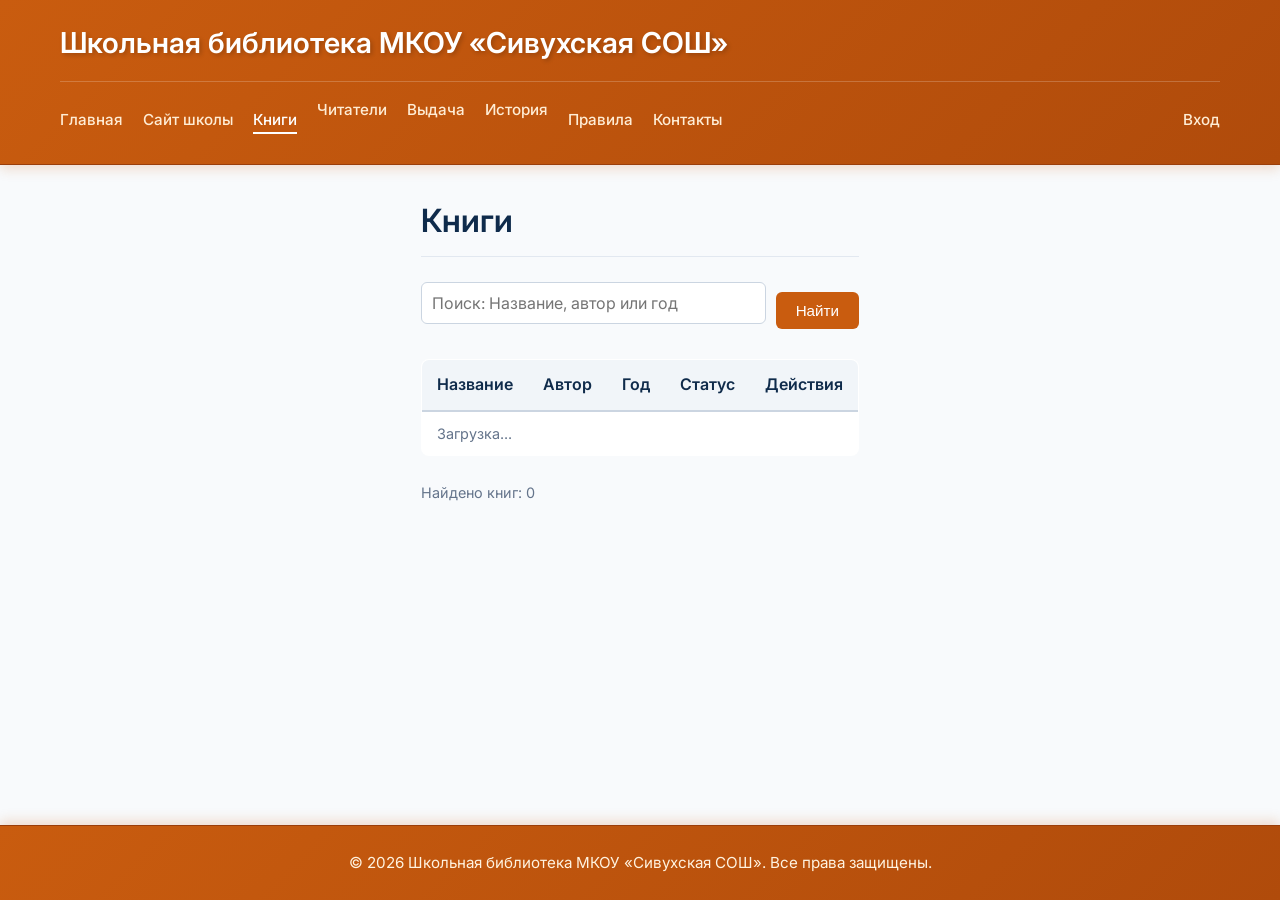
==== commit 7b382ca5: "Add files via upload" ====
--- a/books.html
+++ b/books.html
@@ -7,7 +7,7 @@
     <link rel="preconnect" href="https://fonts.googleapis.com">
     <link rel="preconnect" href="https://fonts.gstatic.com" crossorigin>
     <link href="https://fonts.googleapis.com/css2?family=Inter:opsz,wght@14..32,400;14..32,500;14..32,600;14..32,700&display=swap" rel="stylesheet">
-    <link rel="stylesheet" href="stylee.css">
+    <link rel="stylesheet" href="style.css">
 </head>
 <body>
     <header class="site-header">
--- a/style.css
+++ b/style.css
@@ -0,0 +1,513 @@
+* {
+    margin: 0;
+    padding: 0;
+    box-sizing: border-box;
+}
+
+body {
+    font-family: 'Inter', sans-serif;
+    line-height: 1.6;
+    color: #333;
+    background-color: #f8fafc;
+    display: flex;
+    flex-direction: column;
+    min-height: 100vh;
+}
+
+.container {
+    max-width: 1200px;
+    margin: 0 auto;
+    padding: 0 20px;
+}
+
+/* ===== ШАПКА ===== */
+.site-header {
+    background: linear-gradient(135deg, #c95c0f 0%, #b04b0b 100%);
+    border-bottom: 1px solid #9a3e0a;
+    padding: 20px 0;
+    box-shadow: 0 4px 12px rgba(201,92,15,0.2);
+    margin-bottom: 30px;
+}
+
+.site-title {
+    font-size: 1.8rem;
+    font-weight: 600;
+    color: #fff;
+    margin-bottom: 15px;
+    text-shadow: 2px 2px 4px rgba(0,0,0,0.2);
+}
+
+/* ===== МЕНЮ (ВСЕ ВКЛАДКИ В ОДНУ СТРОКУ) ===== */
+.main-nav {
+    margin-top: 15px;
+    border-top: 1px solid rgba(255,255,255,0.2);
+    padding-top: 15px;
+}
+
+.nav-wrapper {
+    display: flex;
+    align-items: center;
+    justify-content: flex-start;
+    gap: 20px;
+    flex-wrap: wrap;
+}
+
+.nav-links {
+    display: flex;
+    flex-wrap: wrap;
+    gap: 0 20px;
+    align-items: center;
+}
+
+.nav-auth {
+    display: flex;
+    flex-wrap: wrap;
+    gap: 0 20px;
+    align-items: center;
+    flex-shrink: 0;
+    margin-left: auto;
+}
+
+.nav-links a,
+.nav-auth a {
+    text-decoration: none;
+    color: #ffedd5;
+    font-weight: 500;
+    font-size: 0.95rem;
+    padding: 5px 0;
+    transition: color 0.2s;
+    border-bottom: 2px solid transparent;
+    white-space: nowrap;
+    line-height: 1;
+    display: inline-flex;
+    align-items: center;
+}
+
+.nav-links a:hover,
+.nav-links a.active,
+.nav-auth a:hover,
+.nav-auth a.active {
+    color: #fff;
+    border-bottom-color: #fff;
+}
+
+.admin-only {
+    display: none;
+}
+
+/* ===== ОСНОВНОЙ КОНТЕНТ ===== */
+main {
+    flex: 1;
+    padding-bottom: 40px;
+}
+
+h2 {
+    font-size: 2rem;
+    font-weight: 600;
+    color: #0f2b4b;
+    margin-bottom: 25px;
+    border-bottom: 1px solid #e2e8f0;
+    padding-bottom: 10px;
+}
+
+h3 {
+    font-size: 1.3rem;
+    font-weight: 600;
+    color: #1e3a5f;
+    margin-top: 25px;
+    margin-bottom: 15px;
+}
+
+/* ===== БЛОКИ ===== */
+.info-block, .stats-block {
+    background: #fff;
+    padding: 25px;
+    border-radius: 8px;
+    box-shadow: 0 2px 8px rgba(0,0,0,0.05);
+    margin-bottom: 30px;
+    border: 1px solid #e2e8f0;
+}
+
+.info-block img {
+    max-width: 100%;
+    margin-top: 20px;
+    border-radius: 12px;
+    box-shadow: 0 4px 12px rgba(0,0,0,0.1);
+}
+
+/* ===== СТАТИСТИКА ===== */
+.stats-grid {
+    display: grid;
+    grid-template-columns: repeat(auto-fit, minmax(150px, 1fr));
+    gap: 20px;
+    margin-top: 15px;
+}
+
+.stat-item {
+    text-align: center;
+    padding: 15px;
+    background: #f1f5f9;
+    border-radius: 6px;
+}
+
+.stat-number {
+    display: block;
+    font-size: 2.2rem;
+    font-weight: 700;
+    color: #0f2b4b;
+}
+
+.stat-label {
+    font-size: 0.9rem;
+    color: #4a5568;
+}
+
+/* ===== ТАБЛИЦЫ ===== */
+table {
+    width: 100%;
+    border-collapse: collapse;
+    background: #fff;
+    border: 1px solid #e2e8f0;
+    border-radius: 8px;
+    overflow: hidden;
+    margin-bottom: 25px;
+}
+
+th {
+    background: #f1f5f9;
+    color: #0f2b4b;
+    font-weight: 600;
+    text-align: left;
+    padding: 12px 15px;
+    border-bottom: 2px solid #cbd5e1;
+}
+
+td {
+    padding: 10px 15px;
+    border-bottom: 1px solid #e2e8f0;
+}
+
+tr:last-child td {
+    border-bottom: none;
+}
+
+/* ===== СТАТУСЫ ===== */
+.status-available {
+    color: #0f2b4b;
+    background: #e6f7e6;
+    padding: 3px 8px;
+    border-radius: 12px;
+    display: inline-block;
+}
+
+.status-issued {
+    color: #b91c1c;
+    background: #fee2e2;
+    padding: 3px 8px;
+    border-radius: 12px;
+    display: inline-block;
+}
+
+/* ===== КНОПКИ ===== */
+button, .button {
+    background: #c95c0f;
+    color: #fff;
+    border: none;
+    padding: 10px 20px;
+    border-radius: 6px;
+    font-size: 0.95rem;
+    font-weight: 500;
+    cursor: pointer;
+    transition: background 0.2s;
+}
+
+button:hover, .button:hover {
+    background: #b04b0b;
+}
+
+.action-btn {
+    background: #e2e8f0;
+    color: #0f2b4b;
+    padding: 5px 10px;
+    font-size: 0.8rem;
+    border-radius: 4px;
+}
+
+.action-btn:hover {
+    background: #cbd5e1;
+}
+
+/* ===== ПОИСК ===== */
+.search-container {
+    display: flex;
+    gap: 10px;
+    margin-bottom: 20px;
+    align-items: center;
+    flex-wrap: wrap;
+}
+
+.search-container input {
+    flex: 1;
+    min-width: 200px;
+}
+
+.search-container button {
+    flex-shrink: 0;
+    white-space: nowrap;
+}
+
+/* ===== КНОПКИ ДОБАВЛЕНИЯ ===== */
+.admin-only {
+    margin-bottom: 20px;
+}
+
+.admin-only button {
+    width: 100%;
+    max-width: 300px;
+    margin-bottom: 5px;
+}
+
+.admin-only .text-muted {
+    display: block;
+    font-size: 0.8rem;
+    color: #666;
+    margin-top: 5px;
+}
+
+/* ===== ФОРМЫ ===== */
+input, select {
+    width: 100%;
+    padding: 10px;
+    border: 1px solid #cbd5e1;
+    border-radius: 6px;
+    font-size: 1rem;
+    margin-bottom: 15px;
+    font-family: inherit;
+}
+
+input:focus, select:focus {
+    outline: none;
+    border-color: #c95c0f;
+    box-shadow: 0 0 0 2px rgba(201,92,15,0.1);
+}
+
+/* ===== ПОДВАЛ ===== */
+.site-footer {
+    background: linear-gradient(135deg, #c95c0f 0%, #b04b0b 100%);
+    border-top: 1px solid #9a3e0a;
+    padding: 25px 0;
+    text-align: center;
+    color: #fff3e0;
+    font-size: 0.95rem;
+    margin-top: auto;
+    box-shadow: 0 -4px 12px rgba(201,92,15,0.2);
+}
+
+.site-footer p {
+    margin: 0;
+}
+
+.text-muted {
+    color: #64748b;
+    font-size: 0.9rem;
+}
+
+/* ===== КАРТОЧКИ ДЛЯ КОНТАКТОВ ===== */
+.card {
+    background: #fff;
+    padding: 25px;
+    border-radius: 8px;
+    border: 1px solid #e2e8f0;
+    margin-bottom: 20px;
+}
+
+.flex-grid {
+    display: flex;
+    gap: 30px;
+    margin-bottom: 20px;
+}
+
+.flex-grid .card {
+    flex: 1;
+    margin-bottom: 0;
+}
+
+.employee-card {
+    display: flex;
+    align-items: center;
+    gap: 25px;
+    margin-bottom: 25px;
+    flex-wrap: wrap;
+}
+
+.employee-card img {
+    width: 120px;
+    height: 120px;
+    object-fit: cover;
+    border-radius: 16px;
+    box-shadow: 0 4px 12px rgba(0,0,0,0.1);
+}
+
+.issue-return-block {
+    background: #f1f5f9;
+    padding: 25px;
+    border-radius: 8px;
+    flex: 1;
+}
+
+.issue-return-block h3 {
+    margin-top: 0;
+    margin-bottom: 15px;
+}
+
+.issue-return-block button {
+    width: 100%;
+    margin-top: 10px;
+}
+
+.login-box {
+    max-width: 400px;
+    margin: 0 auto;
+    background: #fff;
+    padding: 30px;
+    border-radius: 12px;
+    box-shadow: 0 4px 12px rgba(0,0,0,0.1);
+}
+
+.login-box input {
+    margin-bottom: 20px;
+}
+
+.login-box button {
+    width: 100%;
+    margin-top: 10px;
+}
+
+/* ===== РЕЗЕРВНОЕ КОПИРОВАНИЕ ===== */
+.backup-section {
+    background: #fff;
+    padding: 20px;
+    border-radius: 8px;
+    border: 1px solid #e2e8f0;
+    margin-top: 30px;
+}
+
+.backup-title {
+    font-size: 1.1rem;
+    font-weight: 600;
+    color: #0f2b4b;
+    margin-bottom: 15px;
+    padding-bottom: 10px;
+    border-bottom: 1px solid #e2e8f0;
+}
+
+.backup-buttons {
+    display: flex;
+    gap: 15px;
+    flex-wrap: wrap;
+}
+
+.backup-buttons button {
+    background: #4a5568;
+}
+
+.backup-buttons button:hover {
+    background: #2d3748;
+}
+
+/* ===== МОБИЛЬНАЯ АДАПТАЦИЯ ===== */
+@media (max-width: 768px) {
+    .site-title {
+        font-size: 1.2rem;
+        text-align: center;
+    }
+
+    .nav-links a {
+        font-size: 0.85rem;
+        white-space: normal;
+        text-align: center;
+        padding: 4px 6px;
+    }
+
+    .nav-auth {
+        justify-content: center;
+        margin-top: 0;
+    }
+
+    .stats-grid {
+        grid-template-columns: 1fr;
+    }
+
+    .search-container {
+        flex-direction: row;
+        flex-wrap: wrap;
+        gap: 8px;
+        width: 100%;
+    }
+
+    .search-container input {
+        flex: 2;
+        min-width: 150px;
+    }
+
+    .search-container button {
+        flex: 1;
+        min-width: 80px;
+    }
+
+    .admin-only button {
+        width: 100% !important;
+        max-width: none !important;
+        display: block !important;
+    }
+
+    .table-wrapper {
+        overflow-x: auto;
+        width: 100%;
+    }
+
+    table {
+        min-width: 500px;
+    }
+
+    .flex-grid {
+        flex-direction: column;
+        gap: 15px;
+    }
+
+    .flex-grid .card {
+        flex: auto;
+    }
+
+    .employee-card {
+        flex-direction: column;
+        text-align: center;
+        gap: 15px;
+    }
+
+    .employee-card img {
+        width: 120px;
+        height: 120px;
+        margin: 0 auto;
+    }
+
+    .issue-return-block {
+        width: 100%;
+        margin-bottom: 20px;
+    }
+
+    .login-box {
+        width: 100%;
+        max-width: 300px;
+        margin: 0 auto;
+        padding: 20px;
+    }
+
+    .backup-buttons {
+        flex-direction: column;
+    }
+    
+    .backup-buttons button {
+        width: 100%;
+    }
+}
